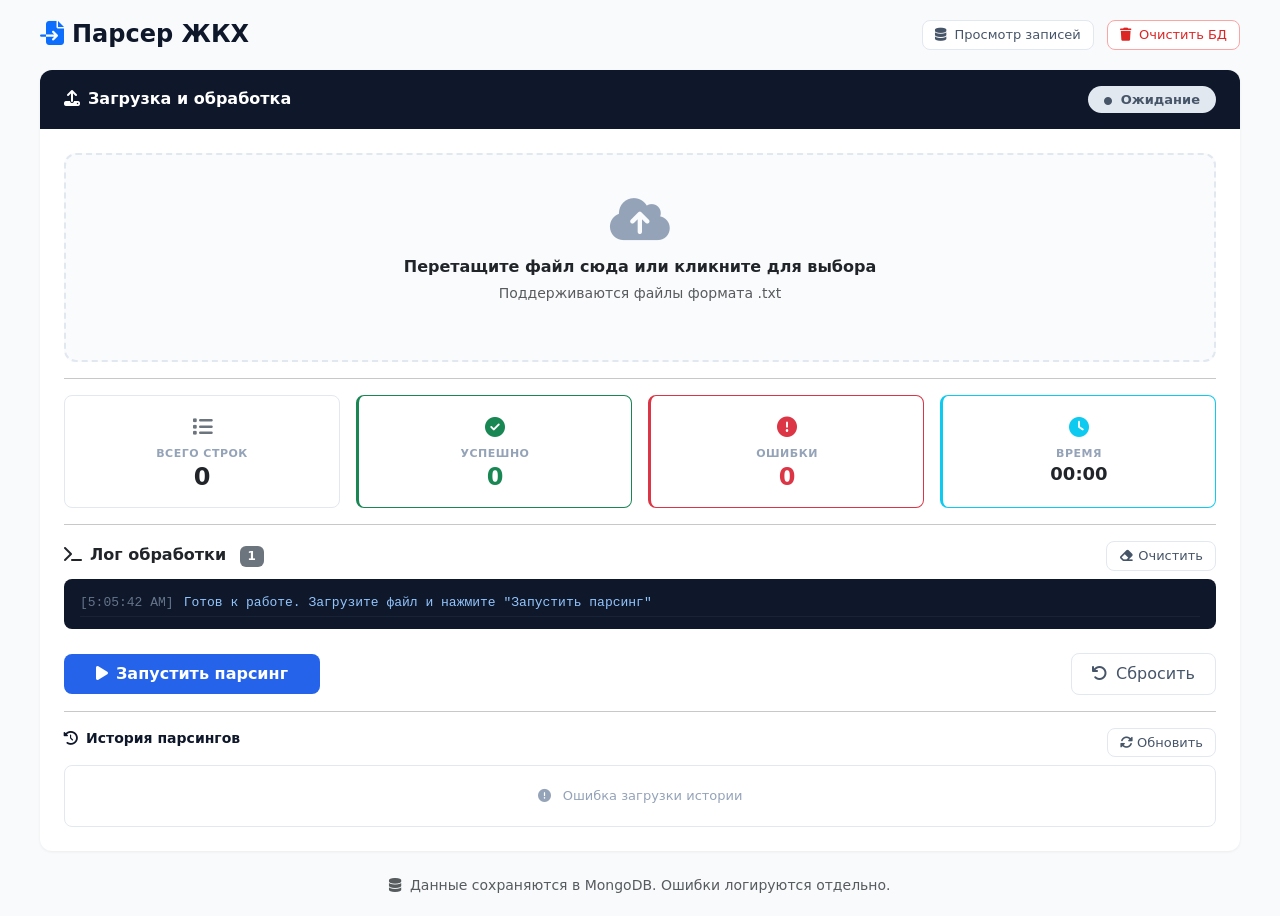
==== php/src/index.html @ 446bf682 "Переименован index.php на index.html" ====
<!DOCTYPE html>
<html lang="ru">
<head>
    <meta charset="UTF-8">
    <meta name="viewport" content="width=device-width, initial-scale=1.0">
    <title>Парсер платежных документов ЖКХ</title>
    <!-- Bootstrap 5 -->
    <link href="https://cdn.jsdelivr.net/npm/bootstrap@5.3.0-alpha1/dist/css/bootstrap.min.css" rel="stylesheet">
    <!-- Font Awesome -->
    <link rel="stylesheet" href="https://cdnjs.cloudflare.com/ajax/libs/font-awesome/6.4.0/css/all.min.css">
    <style>
        body { background: #f8fafc; font-family: 'Segoe UI', system-ui, sans-serif; padding: 20px; }
        .container-wide { max-width: 1200px; margin: 0 auto; }
        .header-bar { display: flex; justify-content: space-between; align-items: center; flex-wrap: wrap; gap: 10px; margin-bottom: 20px; }
        .header-bar h1 { font-size: 24px; font-weight: 700; color: #0f172a; margin: 0; }
        .header-bar .badge-total { background: #e2e8f0; color: #475569; padding: 4px 12px; border-radius: 20px; font-size: 14px; }
        .main-card { background: white; border-radius: 12px; box-shadow: 0 1px 3px rgba(0,0,0,0.06); overflow: hidden; }
        .main-card .card-header { background: #0f172a; color: white; padding: 16px 24px; border-bottom: none; }
        .main-card .card-body { padding: 24px; }
        .drop-zone { border: 2px dashed #e2e8f0; border-radius: 12px; padding: 40px 20px; text-align: center; cursor: pointer; transition: all 0.2s; background: #fafbfc; }
        .drop-zone:hover { border-color: #2563eb; background: #f0f7ff; }
        .drop-zone.dragover { border-color: #2563eb; background: #e8f0fe; }
        .drop-zone i { font-size: 48px; color: #94a3b8; display: block; margin-bottom: 12px; }
        .drop-zone .file-name { font-weight: 600; color: #0f172a; background: #eef2ff; padding: 4px 16px; border-radius: 50px; display: inline-block; font-size: 14px; }
        .drop-zone.disabled { opacity: 0.6; cursor: not-allowed; pointer-events: none; }
        .file-info { background: #f1f5f9; border-radius: 8px; padding: 12px 16px; display: none; align-items: center; justify-content: space-between; flex-wrap: wrap; gap: 8px; }
        .file-info.active { display: flex; }
        .file-info .file-details { display: flex; align-items: center; gap: 10px; }
        .file-info .file-size { color: #64748b; font-size: 13px; }
        .stat-card { background: white; border-radius: 8px; padding: 16px; text-align: center; border: 1px solid #e2e8f0; height: 100%; transition: transform 0.15s; }
        .stat-card:hover { transform: translateY(-2px); }
        .stat-card .stat-icon { font-size: 20px; margin-bottom: 4px; }
        .stat-card .stat-label { font-size: 11px; text-transform: uppercase; letter-spacing: 0.5px; color: #94a3b8; font-weight: 600; }
        .stat-card .stat-value { font-size: 24px; font-weight: 700; line-height: 1.2; }
        .stat-card.border-success { border-left: 3px solid #22c55e; }
        .stat-card.border-danger { border-left: 3px solid #ef4444; }
        .stat-card.border-info { border-left: 3px solid #3b82f6; }
        .progress-custom { height: 20px; border-radius: 50px; background-color: #e9ecef; overflow: hidden; }
        .progress-custom .progress-bar { border-radius: 50px; font-weight: 600; font-size: 12px; display: flex; align-items: center; justify-content: center; transition: width 0.5s ease; }
        .log-container { max-height: 380px; overflow-y: auto; background: #0f172a; color: #e2e8f0; border-radius: 8px; padding: 12px 16px; font-family: 'Courier New', monospace; font-size: 13px; line-height: 1.6; }
        .log-container::-webkit-scrollbar { width: 6px; }
        .log-container::-webkit-scrollbar-track { background: #1e293b; border-radius: 4px; }
        .log-container::-webkit-scrollbar-thumb { background: #475569; border-radius: 4px; }
        .log-container::-webkit-scrollbar-thumb:hover { background: #64748b; }
        .log-line { padding: 2px 0; border-bottom: 1px solid rgba(51,65,85,0.3); white-space: pre-wrap; word-break: break-all; }
        .log-line .log-time { color: #64748b; margin-right: 10px; user-select: none; }
        .log-line.log-success { color: #34d399; }
        .log-line.log-error { color: #f87171; }
        .log-line.log-info { color: #93c5fd; }
        .log-empty { color: #64748b; text-align: center; padding: 20px 0; }
        .error-group-badge { background: #fef2f2; color: #991b1b; border-radius: 50px; padding: 4px 14px; font-size: 13px; font-weight: 600; display: inline-flex; align-items: center; gap: 6px; }
        .error-group-badge .badge-count { background: #dc2626; color: white; border-radius: 50px; min-width: 20px; height: 20px; padding: 0 6px; display: inline-flex; align-items: center; justify-content: center; font-size: 11px; font-weight: 700; line-height: 1; white-space: nowrap; }
        .status-badge { padding: 4px 16px; border-radius: 50px; font-weight: 600; font-size: 13px; }
        .status-badge.idle { background: #e2e8f0; color: #475569; }
        .status-badge.processing { background: #fef9c3; color: #854d0e; }
        .status-badge.completed { background: #dcfce7; color: #166534; }
        .status-badge.error { background: #fee2e2; color: #991b1b; }
        .btn-primary-gradient { background: #2563eb; border: none; padding: 8px 32px; font-weight: 600; color: #ffffff !important; border-radius: 8px; transition: background 0.2s; }
        .btn-primary-gradient:hover { background: #1d4ed8; color: #ffffff !important; }
        .btn-primary-gradient:disabled { opacity: 0.6; cursor: not-allowed; }
        .btn-done { background: #22c55e; border: none; padding: 8px 32px; font-weight: 600; color: #ffffff !important; border-radius: 8px; cursor: not-allowed; opacity: 0.7; }
        .btn-outline-secondary { border: 1px solid #e2e8f0; background: white; color: #475569 !important; padding: 8px 20px; border-radius: 8px; font-weight: 500; transition: all 0.2s; }
        .btn-outline-secondary:hover { background: #f1f5f9; color: #0f172a !important; border-color: #cbd5e1; }
        .btn-outline-danger { border: 1px solid #fca5a5; background: white; color: #dc2626 !important; padding: 6px 16px; border-radius: 8px; font-size: 13px; font-weight: 500; transition: all 0.2s; }
        .btn-outline-danger:hover { background: #fef2f2; color: #b91c1c !important; border-color: #f87171; }
        .btn-outline-danger:disabled { opacity: 0.5; cursor: not-allowed; }
        .btn-sm { padding: 4px 12px; font-size: 13px; }
        .lock-notice { display: none; background: #fef9c3; border: 1px solid #facc15; border-radius: 8px; padding: 12px 16px; margin-bottom: 16px; color: #854d0e; font-size: 14px; }
        .lock-notice.active { display: block; }
        .lock-notice .lock-icon { margin-right: 8px; }
        .history-section { margin-top: 16px; }
        .history-section .history-title { font-size: 14px; font-weight: 600; color: #0f172a; margin-bottom: 8px; }
        .history-table-wrap { max-height: 200px; overflow-y: auto; border: 1px solid #e2e8f0; border-radius: 8px; }
        .history-table-wrap table { width: 100%; border-collapse: collapse; font-size: 13px; }
        .history-table-wrap table th { background: #f8fafc; padding: 6px 12px; text-align: left; font-weight: 600; color: #475569; border-bottom: 1px solid #e2e8f0; position: sticky; top: 0; background: #f8fafc; z-index: 1; }
        .history-table-wrap table td { padding: 6px 12px; border-bottom: 1px solid #f1f5f9; }
        .history-table-wrap table tr:nth-child(even) { background: #fafbfc; }
        .history-table-wrap .empty-history { text-align: center; padding: 20px; color: #94a3b8; font-size: 13px; }
        .btn-container { display: flex; gap: 12px; flex-wrap: wrap; align-items: center; }
        .btn-container .btn-spacer { flex: 1; }
        @media (max-width: 768px) {
            body { padding: 12px; }
            .header-bar h1 { font-size: 20px; }
            .main-card .card-body { padding: 16px; }
            .stat-card .stat-value { font-size: 20px; }
            .drop-zone { padding: 24px 16px; }
            .drop-zone i { font-size: 32px; }
            .history-table-wrap { max-height: 150px; }
            .history-table-wrap table { font-size: 12px; }
        }
        @media (max-width: 576px) {
            .drop-zone .file-name { font-size: 12px; }
            .stat-card { padding: 12px; }
            .stat-card .stat-value { font-size: 18px; }
            .btn-container { flex-direction: column; align-items: stretch; }
            .btn-container .btn-spacer { display: none; }
        }
    </style>
</head>
<body>

<div class="container-wide">

    <div class="header-bar">
        <div>
            <h1><i class="fas fa-file-import text-primary me-2"></i>Парсер ЖКХ</h1>
        </div>
        <div>
            <a href="list.php" class="btn btn-outline-secondary btn-sm">
                <i class="fas fa-database me-1"></i> Просмотр записей
            </a>
            <button onclick="clearDatabase()" class="btn btn-outline-danger btn-sm ms-2">
                <i class="fas fa-trash me-1"></i> Очистить БД
            </button>
        </div>
    </div>

    <div class="main-card">
        <div class="card-header">
            <div class="d-flex justify-content-between align-items-center flex-wrap gap-2">
                <span class="fw-semibold"><i class="fas fa-upload me-2"></i>Загрузка и обработка</span>
                <span id="statusBadge" class="status-badge idle">
                    <i class="fas fa-circle me-1" style="font-size: 8px;"></i> Ожидание
                </span>
            </div>
        </div>

        <div class="card-body">

            <div class="lock-notice" id="lockNotice">
                <i class="fas fa-lock lock-icon"></i>
                <span id="lockNoticeText">Система занята другим пользователем</span>
            </div>

            <div id="dropZone" class="drop-zone">
                <i class="fas fa-cloud-upload-alt"></i>
                <p class="mb-1 fw-semibold" id="dropText">Перетащите файл сюда или кликните для выбора</p>
                <p class="text-muted small">Поддерживаются файлы формата .txt</p>
                <input type="file" id="fileInput" accept=".txt" class="d-none">
                <span class="file-name" id="fileNameDisplay" style="display:none;"></span>
            </div>

            <div id="fileInfo" class="file-info mt-3">
                <div class="file-details">
                    <i class="fas fa-file-alt text-primary"></i>
                    <span id="fileInfoName" class="fw-semibold">file.txt</span>
                    <span class="file-size" id="fileInfoSize">0 KB</span>
                </div>
                <button class="btn btn-sm btn-outline-danger" id="removeFileBtn">
                    <i class="fas fa-times"></i> Удалить
                </button>
            </div>

            <div id="progressArea" class="mt-4" style="display:none;">
                <div class="d-flex justify-content-between small mb-1">
                    <span id="progressLabel">
                        <i class="fas fa-spinner fa-spin me-2" id="progressIcon"></i>
                        <span id="progressText">Обработка...</span>
                    </span>
                    <span id="progressPercent" class="fw-bold">0%</span>
                </div>
                <div class="progress-custom">
                    <div id="progressBar" class="progress-bar progress-bar-striped progress-bar-animated bg-primary" role="progressbar" style="width: 0%;">0%</div>
                </div>
            </div>

            <hr>

            <div class="row g-3 mb-3">
                <div class="col-6 col-md-3">
                    <div class="stat-card">
                        <div class="stat-icon text-secondary"><i class="fas fa-list"></i></div>
                        <div class="stat-label">Всего строк</div>
                        <div class="stat-value" id="totalLines">0</div>
                    </div>
                </div>
                <div class="col-6 col-md-3">
                    <div class="stat-card border-success">
                        <div class="stat-icon text-success"><i class="fas fa-check-circle"></i></div>
                        <div class="stat-label">Успешно</div>
                        <div class="stat-value text-success" id="successCount">0</div>
                    </div>
                </div>
                <div class="col-6 col-md-3">
                    <div class="stat-card border-danger">
                        <div class="stat-icon text-danger"><i class="fas fa-exclamation-circle"></i></div>
                        <div class="stat-label">Ошибки</div>
                        <div class="stat-value text-danger" id="errorCount">0</div>
                    </div>
                </div>
                <div class="col-6 col-md-3">
                    <div class="stat-card border-info">
                        <div class="stat-icon text-info"><i class="fas fa-clock"></i></div>
                        <div class="stat-label">Время</div>
                        <div class="stat-value" id="elapsedTime" style="font-size: 18px;">00:00</div>
                    </div>
                </div>
            </div>

            <div id="errorDetails" class="mt-3" style="display:none;">
                <div class="d-flex justify-content-between align-items-center mb-2">
                    <h6 class="fw-bold mb-0">
                        <i class="fas fa-bug text-danger me-2"></i>Детализация ошибок
                    </h6>
                    <span id="errorGroupsCount" class="badge bg-light text-dark">0 типов</span>
                </div>
                <div id="errorGroupsContainer" class="d-flex flex-wrap gap-2 mb-2"></div>
                <button class="btn btn-outline-danger btn-sm" id="downloadErrorsBtn" disabled>
                    <i class="fas fa-download me-2"></i>Скачать файл с ошибками
                </button>
            </div>

            <hr>

            <div>
                <div class="d-flex justify-content-between align-items-center mb-2">
                    <h6 class="fw-bold mb-0">
                        <i class="fas fa-terminal me-2"></i>Лог обработки
                        <span id="logCount" class="badge bg-secondary ms-2">0</span>
                    </h6>
                    <button class="btn btn-sm btn-outline-secondary" id="clearLogsBtn">
                        <i class="fas fa-eraser me-1"></i>Очистить
                    </button>
                </div>
                <div class="log-container" id="logContainer">
                    <div class="log-empty">
                        <i class="fas fa-circle-notch fa-spin me-2"></i> Ожидание действий...
                    </div>
                </div>
            </div>

            <!-- Кнопки управления -->
            <div class="mt-4 btn-container" id="buttonsContainer">
                <button class="btn btn-primary-gradient" id="startBtn">
                    <i class="fas fa-play me-2"></i>Запустить парсинг
                </button>
                <button class="btn-done" id="doneBtn" style="display:none;">
                    <i class="fas fa-check me-2"></i>Готово
                </button>
                <span class="btn-spacer"></span>
                <button class="btn btn-outline-secondary" id="resetBtn">
                    <i class="fas fa-undo me-2"></i>Сбросить
                </button>
            </div>

            <hr>

            <div class="history-section" id="historySection">
                <div class="d-flex justify-content-between align-items-center mb-2">
                    <div class="history-title">
                        <i class="fas fa-history me-2"></i>История парсингов
                    </div>
                    <button class="btn btn-sm btn-outline-secondary" id="refreshHistoryBtn">
                        <i class="fas fa-sync-alt me-1"></i>Обновить
                    </button>
                </div>
                <div class="history-table-wrap" id="historyTableWrap">
                    <div class="empty-history">
                        <i class="fas fa-spinner fa-spin me-2"></i> Загрузка истории...
                    </div>
                </div>
            </div>

        </div>
    </div>

    <div class="text-center text-muted small mt-4">
        <i class="fas fa-database me-1"></i> Данные сохраняются в MongoDB. Ошибки логируются отдельно.
    </div>

</div>

<script src="https://cdn.jsdelivr.net/npm/bootstrap@5.3.0-alpha1/dist/js/bootstrap.bundle.min.js"></script>

<script>
document.addEventListener('DOMContentLoaded', function() {

    // ============================================================
    // 1. СОСТОЯНИЕ (localStorage) - ТОЛЬКО ДЛЯ АКТИВНОГО ПАРСИНГА
    // ============================================================
    const STATE_KEY = 'parser_state';

    function saveState(state) {
        try { localStorage.setItem(STATE_KEY, JSON.stringify(state)); } catch (e) {}
    }

    function loadState() {
        try {
            const raw = localStorage.getItem(STATE_KEY);
            if (raw) return JSON.parse(raw);
        } catch (e) {}
        return null;
    }

    function clearState() {
        try { localStorage.removeItem(STATE_KEY); } catch (e) {}
    }

    // ============================================================
    // 2. ГЛОБАЛЬНАЯ БЛОКИРОВКА
    // ============================================================
    let sessionId = localStorage.getItem('parser_session_id');
    if (!sessionId) {
        sessionId = 'user_' + Date.now() + '_' + Math.random().toString(36).substr(2, 6);
        localStorage.setItem('parser_session_id', sessionId);
    }

    const lockNotice = document.getElementById('lockNotice');
    const lockNoticeText = document.getElementById('lockNoticeText');

    function showLockNotice(message) {
        lockNoticeText.textContent = message || 'Система занята другим пользователем';
        lockNotice.classList.add('active');
    }

    function hideLockNotice() {
        lockNotice.classList.remove('active');
    }

    function checkGlobalLock() {
        return fetch('api/lock.php')
            .then(function(res) { return res.json(); })
            .then(function(data) {
                if (data.locked) {
                    const user = data.user || 'Неизвестный пользователь';
                    const file = data.file_name || 'неизвестный файл';
                    const isOwn = data.session_id === sessionId;
                    if (!isOwn) {
                        showLockNotice('Система занята пользователем: ' + user + ' (файл: ' + file + ')');
                        dropZone.classList.add('disabled');
                        startBtn.style.display = 'inline-block';
                        startBtn.innerHTML = '<i class="fas fa-lock me-2"></i>Система занята';
                        startBtn.className = 'btn btn-primary-gradient';
                        startBtn.disabled = true;
                        return true;
                    } else {
                        hideLockNotice();
                        return false;
                    }
                }
                hideLockNotice();
                return false;
            })
            .catch(function() { hideLockNotice(); return false; });
    }

    function createGlobalLock(fileName, jobId) {
        return fetch('api/lock.php', {
            method: 'POST',
            headers: { 'Content-Type': 'application/json' },
            body: JSON.stringify({
                user: 'Пользователь',
                file_name: fileName,
                job_id: jobId,
                session_id: sessionId
            })
        }).then(function(res) { return res.json(); });
    }

    function releaseGlobalLock() {
        return fetch('api/lock.php', {
            method: 'DELETE',
            headers: { 'Content-Type': 'application/json' },
            body: JSON.stringify({ session_id: sessionId })
        }).then(function(res) { return res.json(); });
    }

    // ============================================================
    // 3. DOM ЭЛЕМЕНТЫ
    // ============================================================
    const dropZone = document.getElementById('dropZone');
    const fileInput = document.getElementById('fileInput');
    const fileNameDisplay = document.getElementById('fileNameDisplay');
    const dropText = document.getElementById('dropText');
    const fileInfo = document.getElementById('fileInfo');
    const fileInfoName = document.getElementById('fileInfoName');
    const fileInfoSize = document.getElementById('fileInfoSize');
    const removeFileBtn = document.getElementById('removeFileBtn');

    const startBtn = document.getElementById('startBtn');
    const doneBtn = document.getElementById('doneBtn');
    const resetBtn = document.getElementById('resetBtn');
    const clearLogsBtn = document.getElementById('clearLogsBtn');
    const refreshHistoryBtn = document.getElementById('refreshHistoryBtn');

    const progressArea = document.getElementById('progressArea');
    const progressBar = document.getElementById('progressBar');
    const progressPercent = document.getElementById('progressPercent');
    const progressIcon = document.getElementById('progressIcon');
    const progressText = document.getElementById('progressText');

    const totalLines = document.getElementById('totalLines');
    const successCount = document.getElementById('successCount');
    const errorCount = document.getElementById('errorCount');
    const elapsedTime = document.getElementById('elapsedTime');

    const logContainer = document.getElementById('logContainer');
    const logCount = document.getElementById('logCount');

    const statusBadge = document.getElementById('statusBadge');
    const errorDetails = document.getElementById('errorDetails');
    const errorGroupsContainer = document.getElementById('errorGroupsContainer');
    const errorGroupsCount = document.getElementById('errorGroupsCount');
    const downloadErrorsBtn = document.getElementById('downloadErrorsBtn');
    const historyTableWrap = document.getElementById('historyTableWrap');

    // ============================================================
    // 4. ПЕРЕМЕННЫЕ
    // ============================================================
    let selectedFile = null;
    let statusInterval = null;
    let timerInterval = null;
    let historyInterval = null;
    let startTime = null;
    let isProcessing = false;
    let isCompleted = false;
    let currentJobId = null;
    let logCursor = 0;
    let isLocked = false;

    // ============================================================
    // 5. УПРАВЛЕНИЕ КНОПКАМИ
    // ============================================================
    function setButtonIdle() {
        startBtn.style.display = 'inline-block';
        doneBtn.style.display = 'none';
        startBtn.innerHTML = '<i class="fas fa-play me-2"></i>Запустить парсинг';
        startBtn.className = 'btn btn-primary-gradient';
        startBtn.disabled = false;
    }

    function setButtonProcessing() {
        startBtn.style.display = 'none';
        doneBtn.style.display = 'none';
        dropZone.classList.add('disabled');
    }

    function setButtonDone() {
        startBtn.style.display = 'none';
        doneBtn.style.display = 'inline-block';
        dropZone.classList.remove('disabled');
    }

    function setButtonLocked() {
        startBtn.style.display = 'inline-block';
        doneBtn.style.display = 'none';
        startBtn.innerHTML = '<i class="fas fa-lock me-2"></i>Система занята';
        startBtn.className = 'btn btn-primary-gradient';
        startBtn.disabled = true;
        dropZone.classList.add('disabled');
    }

    // ============================================================
    // 6. ВСПОМОГАТЕЛЬНЫЕ ФУНКЦИИ
    // ============================================================
    function formatFileSize(bytes) {
        if (bytes < 1024) return bytes + ' B';
        if (bytes < 1048576) return (bytes / 1024).toFixed(1) + ' KB';
        return (bytes / 1048576).toFixed(1) + ' MB';
    }

    function formatTime(seconds) {
        const m = String(Math.floor(seconds / 60)).padStart(2, '0');
        const s = String(Math.floor(seconds % 60)).padStart(2, '0');
        return m + ':' + s;
    }

    function setStatus(type, text) {
        statusBadge.className = 'status-badge ' + type;
        statusBadge.innerHTML = '<i class="fas fa-circle me-1" style="font-size: 8px;"></i> ' + text;
    }

    function updateLogCount() {
        const items = logContainer.querySelectorAll('.log-line:not(.log-empty)');
        logCount.textContent = items.length;
    }

    function addLog(message, type) {
        type = type || 'info';
        const empty = logContainer.querySelector('.log-empty');
        if (empty) empty.remove();
        const div = document.createElement('div');
        div.className = 'log-line log-' + type;
        const time = new Date().toLocaleTimeString();
        div.innerHTML = '<span class="log-time">[' + time + ']</span>' + message;
        logContainer.prepend(div);
        while (logContainer.children.length > 200) {
            logContainer.removeChild(logContainer.lastChild);
        }
        updateLogCount();
    }

    function clearLogs() {
        logContainer.innerHTML = '<div class="log-empty"><i class="fas fa-circle-notch fa-spin me-2"></i> Ожидание действий...</div>';
        updateLogCount();
    }

    function showErrorGroups(groups) {
        if (groups && groups.length > 0) {
            errorDetails.style.display = 'block';
            errorGroupsContainer.innerHTML = '';
            groups.forEach(function(group) {
                const badge = document.createElement('span');
                badge.className = 'error-group-badge';
                badge.innerHTML = '<i class="fas fa-exclamation-circle me-1"></i>' +
                    group.field + ' <span class="badge-count">' + group.count + '</span>';
                errorGroupsContainer.appendChild(badge);
            });
            errorGroupsCount.textContent = groups.length + ' типов';
        } else {
            errorDetails.style.display = 'none';
        }
    }

    function enableDownloadButton() {
        downloadErrorsBtn.disabled = false;
        downloadErrorsBtn.innerHTML = '<i class="fas fa-download me-2"></i>Скачать файл с ошибками';
        downloadErrorsBtn.className = 'btn btn-outline-danger btn-sm';
    }

    function disableDownloadButton(message) {
        downloadErrorsBtn.disabled = true;
        downloadErrorsBtn.innerHTML = message || '<i class="fas fa-spinner fa-spin me-2"></i>Дождитесь завершения';
        downloadErrorsBtn.className = 'btn btn-outline-danger btn-sm';
    }

    // ============================================================
    // 7. ИСТОРИЯ
    // ============================================================
    function loadHistory() {
        fetch('api/history.php')
            .then(function(res) { return res.json(); })
            .then(function(data) {
                if (!data || data.length === 0) {
                    historyTableWrap.innerHTML = '<div class="empty-history"><i class="fas fa-inbox me-2"></i> История парсингов пуста</div>';
                    return;
                }
                var html = '<table><thead><tr><th>Дата</th><th>Файл</th><th>Всего</th><th>Успешно</th><th>Ошибки</th><th>Время</th></tr></thead><tbody>';
                data.forEach(function(r) {
                    var date = r.created_at ? new Date(r.created_at * 1000).toLocaleString() : '—';
                    var duration = r.duration_seconds ? formatTime(r.duration_seconds) : '—';
                    html += '<tr><td>' + date + '</td><td>' + (r.file_name || '—') + '</td><td>' + (r.total || 0) + '</td><td style="color:#22c55e;">' + (r.success || 0) + '</td><td style="color:#ef4444;">' + (r.errors || 0) + '</td><td>' + duration + '</td></tr>';
                });
                html += '</tbody></table>';
                historyTableWrap.innerHTML = html;
            })
            .catch(function() {
                historyTableWrap.innerHTML = '<div class="empty-history"><i class="fas fa-exclamation-circle me-2"></i> Ошибка загрузки истории</div>';
            });
    }

    // ============================================================
    // 8. ОБНОВЛЕНИЕ СТАТИСТИКИ
    // ============================================================
    function updateStats(data) {
        totalLines.textContent = data.total || 0;
        successCount.textContent = data.success || 0;
        errorCount.textContent = data.errors || 0;

        var progress = data.progress || 0;
        progressBar.style.width = progress + '%';
        progressBar.textContent = progress + '%';
        progressPercent.textContent = progress + '%';

        if (data.status === 'completed') {
            setStatus('completed', 'Завершено');
            progressBar.classList.remove('progress-bar-animated');
            progressBar.classList.add('bg-success');
            progressIcon.className = 'fas fa-check-circle me-2 text-success';
            progressText.textContent = 'Завершено';
            setButtonDone();
            hideLockNotice();
            isCompleted = true;
            isProcessing = false;
            enableDownloadButton();
            if (data.error_groups && data.error_groups.length > 0) {
                showErrorGroups(data.error_groups);
            }
            // ✅ Вызываем обновление истории после завершения
            loadHistory();

        } else if (data.status === 'error') {
            setStatus('error', 'Ошибка');
            progressBar.classList.remove('progress-bar-animated');
            progressBar.classList.add('bg-danger');
            progressIcon.className = 'fas fa-times-circle me-2 text-danger';
            progressText.textContent = 'Завершено с ошибками';
            setButtonDone();
            hideLockNotice();
            isCompleted = true;
            isProcessing = false;
            enableDownloadButton();
            if (data.error_groups && data.error_groups.length > 0) {
                showErrorGroups(data.error_groups);
            }
            // ✅ Вызываем обновление истории после завершения
            loadHistory();

        } else if (data.status === 'processing') {
            setStatus('processing', 'Обработка...');
            progressBar.classList.remove('bg-success', 'bg-danger');
            progressBar.classList.add('bg-primary', 'progress-bar-animated');
            progressIcon.className = 'fas fa-spinner fa-spin me-2';
            progressText.textContent = 'Обработка...';
            isCompleted = false;
            isProcessing = true;
            setButtonProcessing();
            disableDownloadButton();
            
            // Сохраняем состояние только во время обработки
            saveState({
                isProcessing: true,
                jobId: currentJobId,
                logCursor: logCursor,
                startTime: startTime,
                progress: data.progress || 0,
                stats: {
                    total: data.total || 0,
                    success: data.success || 0,
                    errors: data.errors || 0
                },
                timestamp: Date.now()
            });
        }

        if (data.error_groups && data.error_groups.length > 0 && data.status !== 'completed' && data.status !== 'error') {
            showErrorGroups(data.error_groups);
        }

        if (data.logs && data.logs.length) {
            data.logs.forEach(function(log) {
                addLog(log.message, log.type || 'info');
            });
        }
        if (typeof data.logs_total === 'number') {
            logCursor = data.logs_total;
        }
    }

    // ============================================================
    // 9. ОБРАБОТКА ФАЙЛА
    // ============================================================
    function handleFile(file) {
        if (!file) return;
        if (isLocked) {
            addLog('Идёт обработка, загрузка нового файла невозможна', 'error');
            return;
        }
        selectedFile = file;
        fileNameDisplay.textContent = ' ' + file.name;
        fileNameDisplay.style.display = 'inline-block';
        dropText.textContent = 'Файл готов к загрузке';
        fileInfoName.textContent = file.name;
        fileInfoSize.textContent = formatFileSize(file.size);
        fileInfo.classList.add('active');
        addLog('Выбран файл: ' + file.name + ' (' + formatFileSize(file.size) + ')', 'success');
    }

    function removeFile() {
        if (isLocked) return;
        selectedFile = null;
        fileInput.value = '';
        fileNameDisplay.style.display = 'none';
        dropText.textContent = 'Перетащите файл сюда или кликните для выбора';
        fileInfo.classList.remove('active');
        addLog('Файл удалён', 'info');
    }

    // ============================================================
    // 10. DRAG & DROP
    // ============================================================
    dropZone.addEventListener('dragover', function(e) {
        e.preventDefault();
        this.classList.add('dragover');
    });
    dropZone.addEventListener('dragleave', function(e) {
        e.preventDefault();
        this.classList.remove('dragover');
    });
    dropZone.addEventListener('drop', function(e) {
        e.preventDefault();
        this.classList.remove('dragover');
        if (isLocked) {
            addLog('Идёт обработка, загрузка нового файла невозможна', 'error');
            return;
        }
        var files = e.dataTransfer.files;
        if (files.length > 0 && files[0].type === 'text/plain') {
            handleFile(files[0]);
        } else {
            addLog('Пожалуйста, загрузите файл формата .txt', 'error');
        }
    });
    dropZone.addEventListener('click', function() {
        if (isLocked) {
            addLog('Идёт обработка, загрузка нового файла невозможна', 'error');
            return;
        }
        fileInput.click();
    });
    fileInput.addEventListener('change', function() {
        if (this.files.length > 0) {
            handleFile(this.files[0]);
        }
    });
    removeFileBtn.addEventListener('click', removeFile);

    // ============================================================
    // 11. ЗАПУСК ПАРСИНГА
    // ============================================================
    startBtn.addEventListener('click', function() {
        if (!selectedFile) {
            addLog('Сначала выберите файл!', 'error');
            return;
        }
        if (isProcessing || isLocked) return;

        isLocked = true;
        dropZone.classList.add('disabled');
        disableDownloadButton();

        startBtn.innerHTML = '<i class="fas fa-spinner fa-spin me-2"></i>Загрузка...';
        startBtn.disabled = true;

        var formData = new FormData();
        formData.append('file', selectedFile);

        addLog('Отправка файла на сервер...', 'info');
        logCursor = 0;

        var xhr = new XMLHttpRequest();
        var lastLoggedPercent = -1;
        var uploadProgressLogEl = null;

        function updateUploadProgressLog(message) {
            if (!uploadProgressLogEl) {
                uploadProgressLogEl = document.createElement('div');
                logContainer.appendChild(uploadProgressLogEl);
            }
            uploadProgressLogEl.textContent = message;
        }

        xhr.upload.addEventListener('progress', function(event) {
            if (event.lengthComputable) {
                var loadedMb = (event.loaded / 1024 / 1024).toFixed(1);
                var totalMb = (event.total / 1024 / 1024).toFixed(1);
                var percent = Math.round((event.loaded / event.total) * 100);
                if (percent !== lastLoggedPercent) {
                    updateUploadProgressLog('Отправка файла: ' + loadedMb + ' МБ из ' + totalMb + ' МБ (' + percent + '%)');
                    lastLoggedPercent = percent;
                }
            }
        });

        xhr.addEventListener('load', function() {
            var data;
            try {
                data = JSON.parse(xhr.responseText);
            } catch (e) {
                addLog('Сервер вернул некорректный ответ', 'error');
                startBtn.innerHTML = '<i class="fas fa-play me-2"></i>Запустить парсинг';
                startBtn.disabled = false;
                isLocked = false;
                dropZone.classList.remove('disabled');
                return;
            }
            if (data.success) {
                addLog('Файл загружен, ID: ' + data.file_id, 'success');
                startParsing(data.file_id);
            } else {
                addLog('Ошибка загрузки: ' + (data.message || 'неизвестная ошибка'), 'error');
                startBtn.innerHTML = '<i class="fas fa-play me-2"></i>Запустить парсинг';
                startBtn.disabled = false;
                isLocked = false;
                dropZone.classList.remove('disabled');
            }
        });

        xhr.addEventListener('error', function() {
            addLog('Ошибка соединения при загрузке файла', 'error');
            startBtn.innerHTML = '<i class="fas fa-play me-2"></i>Запустить парсинг';
            startBtn.disabled = false;
            isLocked = false;
            dropZone.classList.remove('disabled');
        });

        xhr.open('POST', 'api/upload.php');
        xhr.send(formData);
    });

    function startParsing(fileId) {
        isProcessing = true;
        isCompleted = false;
        progressArea.style.display = 'block';
        startTime = Date.now();
        setButtonProcessing();
        disableDownloadButton();

        progressIcon.className = 'fas fa-spinner fa-spin me-2';
        progressText.textContent = 'Обработка...';
        progressBar.classList.remove('bg-success', 'bg-danger');
        progressBar.classList.add('bg-primary', 'progress-bar-animated');
        progressBar.style.width = '0%';
        progressBar.textContent = '0%';
        progressPercent.textContent = '0%';

        if (timerInterval) clearInterval(timerInterval);
        timerInterval = setInterval(function() {
            var elapsed = Math.floor((Date.now() - startTime) / 1000);
            elapsedTime.textContent = formatTime(elapsed);
        }, 1000);

        // ✅ Передаем имя файла в запрос
        fetch('api/parse.php', {
            method: 'POST',
            headers: { 'Content-Type': 'application/json' },
            body: JSON.stringify({ 
                file_id: fileId,
                file_name: selectedFile ? selectedFile.name : 'неизвестный файл'
            })
        })
        .then(function(res) { return res.json(); })
        .then(function(data) {
            if (data.success) {
                currentJobId = data.job_id;
                createGlobalLock(selectedFile ? selectedFile.name : 'неизвестный файл', data.job_id)
                    .then(function(lockData) {
                        if (lockData.success) {
                            addLog('Глобальная блокировка создана', 'info');
                            hideLockNotice();
                        }
                    });
                addLog('Парсинг запущен, Job ID: ' + data.job_id, 'success');
                if (statusInterval) clearInterval(statusInterval);
                statusInterval = setInterval(fetchStatus, 2000);
            } else {
                addLog('Ошибка запуска парсинга: ' + (data.message || 'неизвестная ошибка'), 'error');
                isProcessing = false;
                setButtonIdle();
                dropZone.classList.remove('disabled');
                if (timerInterval) clearInterval(timerInterval);
                setStatus('error', 'Ошибка');
                isLocked = false;
            }
        })
        .catch(function(err) {
            addLog('Ошибка соединения: ' + err.message, 'error');
            isProcessing = false;
            setButtonIdle();
            dropZone.classList.remove('disabled');
            if (timerInterval) clearInterval(timerInterval);
            isLocked = false;
        });
    }

    // ============================================================
    // 12. ПОЛУЧЕНИЕ СТАТУСА
    // ============================================================
    function fetchStatus() {
        if (!currentJobId) return;
        fetch('api/status.php?job_id=' + currentJobId + '&since=' + logCursor)
            .then(function(res) { return res.json(); })
            .then(function(data) {
                updateStats(data);
                if (data.status === 'completed' || data.status === 'error') {
                    clearInterval(statusInterval);
                    if (timerInterval) clearInterval(timerInterval);
                    isProcessing = false;
                    isLocked = false;
                    dropZone.classList.remove('disabled');
                    enableDownloadButton();
                    releaseGlobalLock()
                        .then(function(lockData) {
                            if (lockData.success) {
                                addLog('Глобальная блокировка снята', 'info');
                                hideLockNotice();
                            }
                        });
                    var elapsed = Math.floor((Date.now() - startTime) / 1000);
                    elapsedTime.textContent = formatTime(elapsed);
                    if (data.status === 'completed') {
                        addLog('Обработка завершена успешно!', 'success');
                    } else {
                        addLog('Обработка завершена с ошибками', 'error');
                    }
                    // ✅ Обновляем историю после завершения
                    loadHistory();
                    currentJobId = null;
                }
            })
            .catch(function(err) {});
    }

    // ============================================================
    // 13. СБРОС
    // ============================================================
    function resetAll() {
        if (statusInterval) clearInterval(statusInterval);
        if (timerInterval) clearInterval(timerInterval);
        if (historyInterval) clearInterval(historyInterval);
        statusInterval = null;
        timerInterval = null;
        historyInterval = null;

        if (currentJobId) {
            releaseGlobalLock()
                .then(function(lockData) {
                    if (lockData.success) {
                        addLog('Глобальная блокировка снята', 'info');
                        hideLockNotice();
                    }
                });
        }

        isProcessing = false;
        isCompleted = false;
        isLocked = false;
        logCursor = 0;
        currentJobId = null;

        totalLines.textContent = '0';
        successCount.textContent = '0';
        errorCount.textContent = '0';
        elapsedTime.textContent = '00:00';
        progressBar.style.width = '0%';
        progressBar.textContent = '0%';
        progressPercent.textContent = '0%';
        progressArea.style.display = 'none';
        errorDetails.style.display = 'none';
        setStatus('idle', 'Ожидание');
        dropZone.classList.remove('disabled');
        hideLockNotice();
        disableDownloadButton('Ожидание завершения обработки');
        setButtonIdle();
        clearState();
        removeFile();
        clearLogs();
        addLog('Сброс выполнен. Все данные очищены.', 'info');
    }

    resetBtn.addEventListener('click', function() {
        if (isProcessing) {
            if (!confirm('Обработка ещё идёт. Вы уверены, что хотите сбросить?')) return;
        }
        resetAll();
    });

    // ============================================================
    // 14. ОЧИСТКА ЛОГОВ
    // ============================================================
    clearLogsBtn.addEventListener('click', function() {
        clearLogs();
        addLog('Лог очищен', 'info');
    });

    // ============================================================
    // 15. ОБНОВЛЕНИЕ ИСТОРИИ
    // ============================================================
    refreshHistoryBtn.addEventListener('click', function() {
        this.innerHTML = '<i class="fas fa-spinner fa-spin me-1"></i>Загрузка...';
        this.disabled = true;
        loadHistory();
        setTimeout(function() {
            refreshHistoryBtn.innerHTML = '<i class="fas fa-sync-alt me-1"></i>Обновить';
            refreshHistoryBtn.disabled = false;
        }, 1000);
    });

    // ============================================================
    // 16. СКАЧИВАНИЕ ОШИБОК
    // ============================================================
    downloadErrorsBtn.addEventListener('click', function() {
        if (this.disabled) return;
        if (currentJobId) {
            window.location.href = 'api/download-errors.php?job_id=' + currentJobId;
        } else {
            addLog('Нет данных об ошибках для скачивания', 'error');
        }
        this.disabled = true;
        this.innerHTML = '<i class="fas fa-check me-2"></i>Скачано';
    });

    // ============================================================
    // 17. ОЧИСТКА БАЗЫ
    // ============================================================
    window.clearDatabase = function() {
        if (!confirm('Точно удалить ВСЕ записи из базы?')) return;
        fetch('api/clear.php', { method: 'POST' })
            .then(function(res) { return res.json(); })
            .then(function(data) {
                if (data.success) {
                    alert('Удалено записей: ' + data.deleted_count);
                    location.reload();
                } else {
                    alert('Ошибка: ' + data.message);
                }
            })
            .catch(function(err) {
                alert('Ошибка соединения: ' + err.message);
            });
    };

    // ============================================================
    // 18. ВОССТАНОВЛЕНИЕ СОСТОЯНИЯ ПРИ ЗАГРУЗКЕ (только для активного парсинга)
    // ============================================================
    function restoreState() {
        var savedState = loadState();
        if (!savedState) {
            setButtonIdle();
            return;
        }

        // Восстанавливаем только если парсинг активен
        if (savedState.isProcessing && savedState.jobId) {
            currentJobId = savedState.jobId;
            logCursor = savedState.logCursor || 0;
            startTime = savedState.startTime || Date.now();
            isProcessing = true;

            // Восстанавливаем прогресс
            if (savedState.progress !== undefined && savedState.progress > 0) {
                progressArea.style.display = 'block';
                progressBar.style.width = savedState.progress + '%';
                progressBar.textContent = savedState.progress + '%';
                progressPercent.textContent = savedState.progress + '%';
            }

            if (savedState.stats) {
                totalLines.textContent = savedState.stats.total || 0;
                successCount.textContent = savedState.stats.success || 0;
                errorCount.textContent = savedState.stats.errors || 0;
            }

            setStatus('processing', 'Обработка...');
            setButtonProcessing();
            disableDownloadButton();

            if (!statusInterval) {
                statusInterval = setInterval(fetchStatus, 2000);
            }
            if (!timerInterval) {
                timerInterval = setInterval(function() {
                    var elapsed = Math.floor((Date.now() - startTime) / 1000);
                    elapsedTime.textContent = formatTime(elapsed);
                }, 1000);
            }

            addLog('Восстановлена обработка задачи: ' + currentJobId, 'info');
        } else {
            // Если состояние завершено или нет активного парсинга - очищаем
            clearState();
            setButtonIdle();
        }
    }

    // ============================================================
    // 19. ИНИЦИАЛИЗАЦИЯ
    // ============================================================
    clearLogs();
    setStatus('idle', 'Ожидание');
    disableDownloadButton('Ожидание завершения обработки');
    setButtonIdle();
    addLog('Готов к работе. Загрузите файл и нажмите "Запустить парсинг"', 'info');
    
    // ✅ Загружаем историю при загрузке страницы
    loadHistory();

    restoreState();

    checkGlobalLock().then(function(isLocked) {
        if (isLocked) {
            setButtonLocked();
            dropZone.classList.add('disabled');
        }
    });

    historyInterval = setInterval(loadHistory, 30000);

});
</script>

</body>
</html>
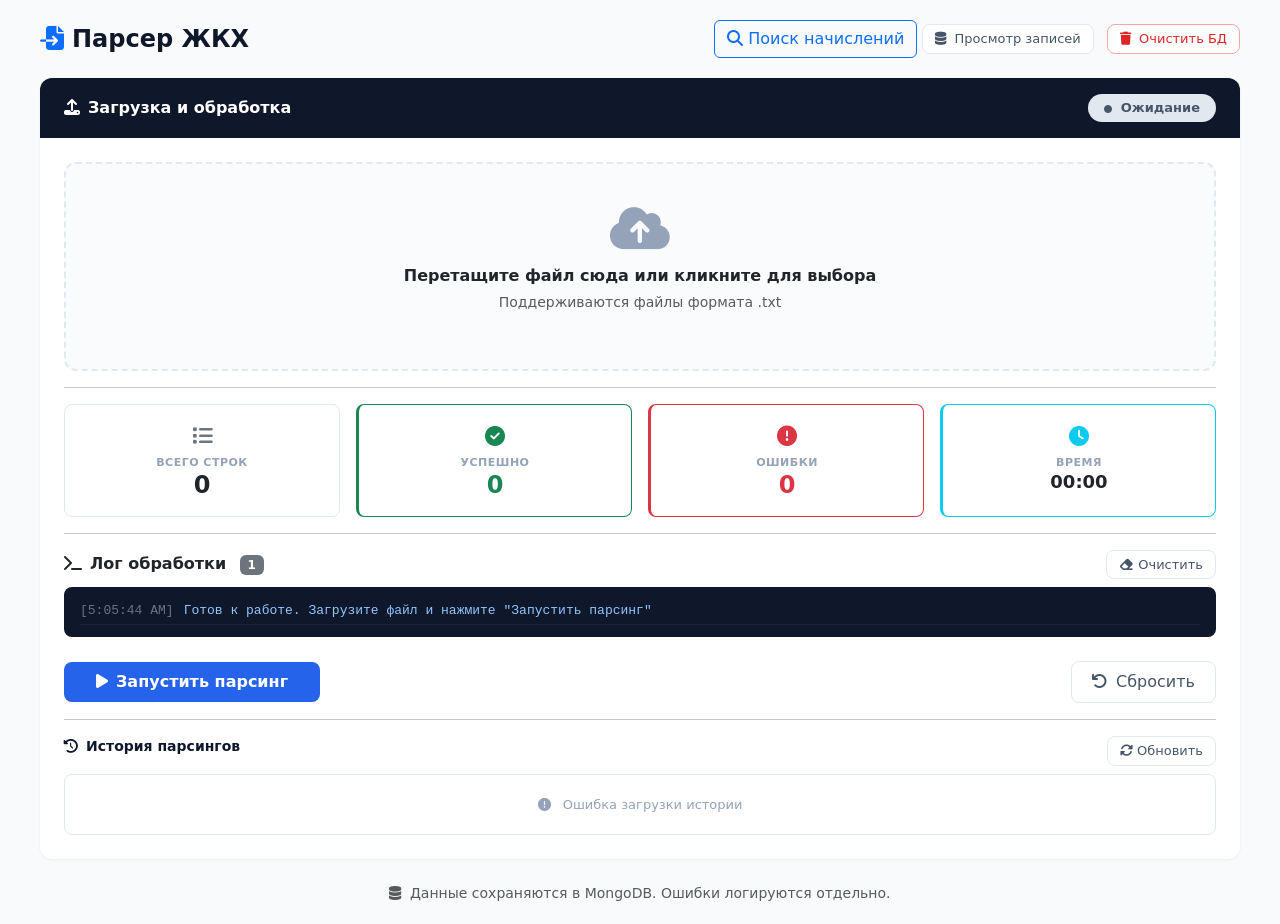
==== commit bb8ef810: "Добавлена кнопка поиска" ====
--- a/php/src/index.html
+++ b/php/src/index.html
@@ -106,6 +106,9 @@
             <h1><i class="fas fa-file-import text-primary me-2"></i>Парсер ЖКХ</h1>
         </div>
         <div>
+            <a href="client_search.php" class="btn btn-outline-primary ms-2">
+                <i class="fas fa-search"></i> Поиск начислений
+            </a>
             <a href="list.php" class="btn btn-outline-secondary btn-sm">
                 <i class="fas fa-database me-1"></i> Просмотр записей
             </a>
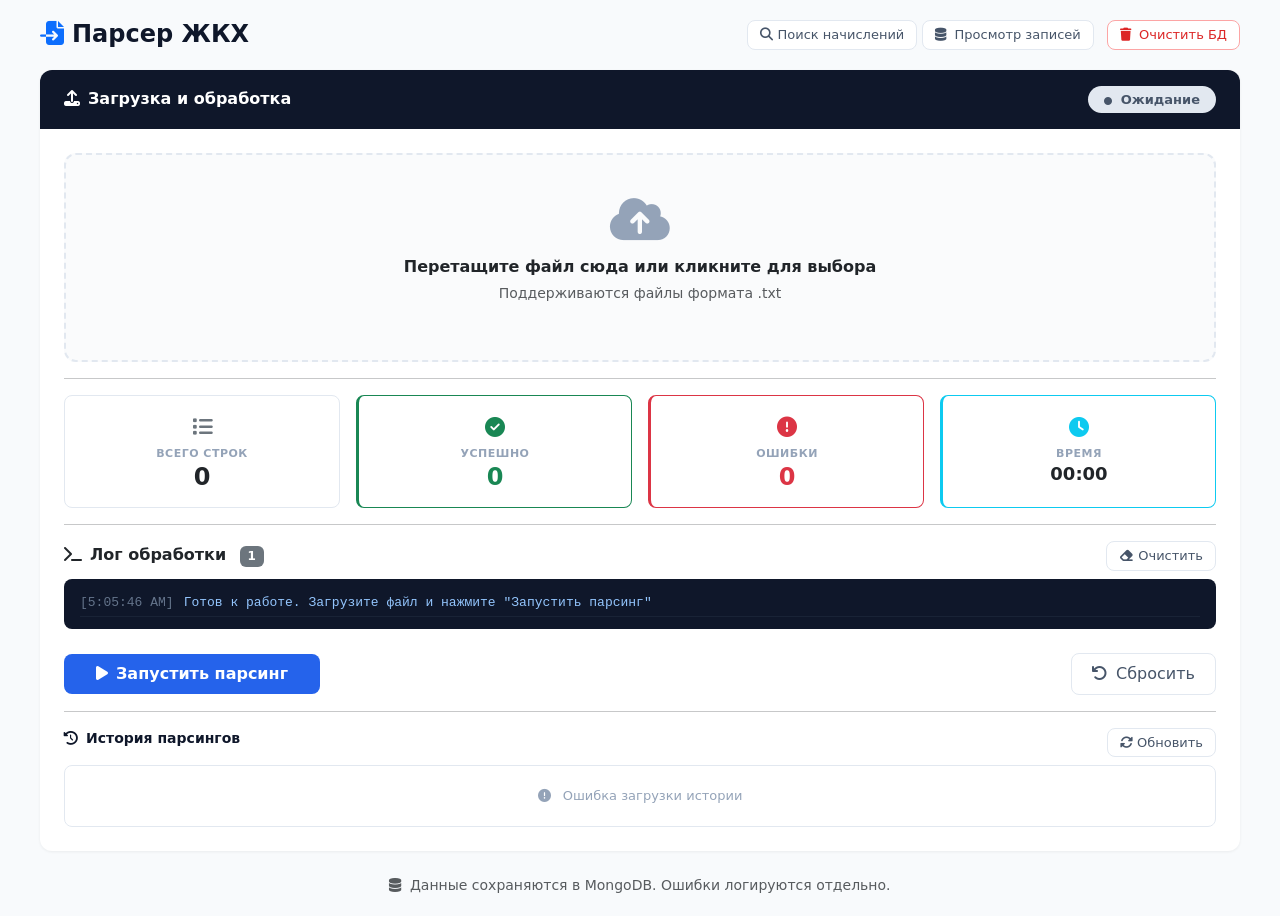
==== commit ed52e855: "Фикс кнопки" ====
--- a/php/src/index.html
+++ b/php/src/index.html
@@ -106,7 +106,7 @@
             <h1><i class="fas fa-file-import text-primary me-2"></i>Парсер ЖКХ</h1>
         </div>
         <div>
-            <a href="client_search.php" class="btn btn-outline-primary ms-2">
+            <a href="client_search.php" class="btn btn-outline-secondary btn-sm">
                 <i class="fas fa-search"></i> Поиск начислений
             </a>
             <a href="list.php" class="btn btn-outline-secondary btn-sm">
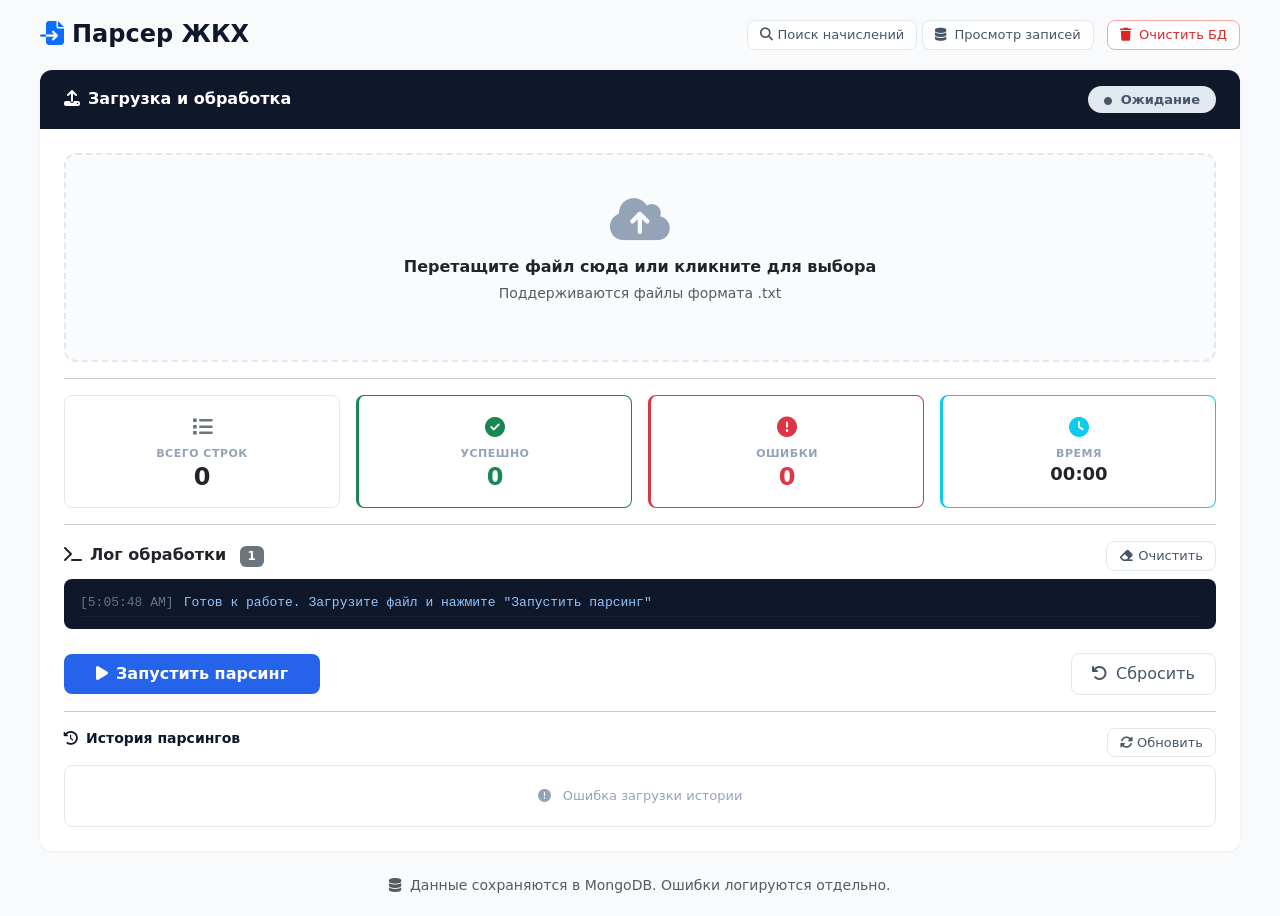
==== commit f381bb32: "Фикс кнопки скачивания ошибок" ====
--- a/php/src/index.html
+++ b/php/src/index.html
@@ -575,11 +575,15 @@
             hideLockNotice();
             isCompleted = true;
             isProcessing = false;
-            enableDownloadButton();
+            // ✅ Активируем кнопку скачивания если есть ошибки
+            if (data.errors > 0 && data.error_groups && data.error_groups.length > 0) {
+                enableDownloadButton();
+            } else {
+                disableDownloadButton('Ошибок нет');
+            }
             if (data.error_groups && data.error_groups.length > 0) {
                 showErrorGroups(data.error_groups);
             }
-            // ✅ Вызываем обновление истории после завершения
             loadHistory();
 
         } else if (data.status === 'error') {
@@ -592,11 +596,15 @@
             hideLockNotice();
             isCompleted = true;
             isProcessing = false;
-            enableDownloadButton();
+            // ✅ Активируем кнопку скачивания если есть ошибки
+            if (data.errors > 0 && data.error_groups && data.error_groups.length > 0) {
+                enableDownloadButton();
+            } else {
+                disableDownloadButton('Ошибок нет');
+            }
             if (data.error_groups && data.error_groups.length > 0) {
                 showErrorGroups(data.error_groups);
             }
-            // ✅ Вызываем обновление истории после завершения
             loadHistory();
 
         } else if (data.status === 'processing') {
@@ -608,9 +616,8 @@
             isCompleted = false;
             isProcessing = true;
             setButtonProcessing();
-            disableDownloadButton();
+            disableDownloadButton('Идет обработка...');
             
-            // Сохраняем состояние только во время обработки
             saveState({
                 isProcessing: true,
                 jobId: currentJobId,
@@ -720,7 +727,7 @@
 
         isLocked = true;
         dropZone.classList.add('disabled');
-        disableDownloadButton();
+        disableDownloadButton('Загрузка...');
 
         startBtn.innerHTML = '<i class="fas fa-spinner fa-spin me-2"></i>Загрузка...';
         startBtn.disabled = true;
@@ -797,7 +804,7 @@
         progressArea.style.display = 'block';
         startTime = Date.now();
         setButtonProcessing();
-        disableDownloadButton();
+        disableDownloadButton('Идет обработка...');
 
         progressIcon.className = 'fas fa-spinner fa-spin me-2';
         progressText.textContent = 'Обработка...';
@@ -813,7 +820,6 @@
             elapsedTime.textContent = formatTime(elapsed);
         }, 1000);
 
-        // ✅ Передаем имя файла в запрос
         fetch('api/parse.php', {
             method: 'POST',
             headers: { 'Content-Type': 'application/json' },
@@ -871,7 +877,14 @@
                     isProcessing = false;
                     isLocked = false;
                     dropZone.classList.remove('disabled');
-                    enableDownloadButton();
+                    
+                    // ✅ Активируем кнопку скачивания если есть ошибки
+                    if (data.errors > 0 && data.error_groups && data.error_groups.length > 0) {
+                        enableDownloadButton();
+                    } else {
+                        disableDownloadButton('Ошибок нет');
+                    }
+                    
                     releaseGlobalLock()
                         .then(function(lockData) {
                             if (lockData.success) {
@@ -886,7 +899,6 @@
                     } else {
                         addLog('Обработка завершена с ошибками', 'error');
                     }
-                    // ✅ Обновляем историю после завершения
                     loadHistory();
                     currentJobId = null;
                 }
@@ -970,17 +982,35 @@
     });
 
     // ============================================================
-    // 16. СКАЧИВАНИЕ ОШИБОК
-    // ============================================================
-    downloadErrorsBtn.addEventListener('click', function() {
-        if (this.disabled) return;
-        if (currentJobId) {
-            window.location.href = 'api/download-errors.php?job_id=' + currentJobId;
-        } else {
-            addLog('Нет данных об ошибках для скачивания', 'error');
-        }
-        this.disabled = true;
-        this.innerHTML = '<i class="fas fa-check me-2"></i>Скачано';
+    // 16. СКАЧИВАНИЕ ОШИБОК - ИСПРАВЛЕНО
+    // ============================================================
+    downloadErrorsBtn.addEventListener('click', function(e) {
+        e.preventDefault();
+        
+        // Проверяем, не disabled ли кнопка
+        if (this.disabled) {
+            return;
+        }
+        
+        // Проверяем наличие job_id
+        if (!currentJobId) {
+            addLog('Нет активной задачи для скачивания ошибок', 'error');
+            return;
+        }
+        
+        addLog('Скачивание файла с ошибками для задачи: ' + currentJobId, 'info');
+        
+        // Создаем ссылку для скачивания
+        var downloadUrl = 'api/download-errors.php?job_id=' + currentJobId;
+        
+        // Открываем в новом окне или используем скрытый iframe
+        window.open(downloadUrl, '_blank');
+        
+        // Или можно использовать обычный переход
+        // window.location.href = downloadUrl;
+        
+        // Показываем сообщение
+        addLog('Файл с ошибками отправлен на скачивание', 'success');
     });
 
     // ============================================================
@@ -1004,7 +1034,7 @@
     };
 
     // ============================================================
-    // 18. ВОССТАНОВЛЕНИЕ СОСТОЯНИЯ ПРИ ЗАГРУЗКЕ (только для активного парсинга)
+    // 18. ВОССТАНОВЛЕНИЕ СОСТОЯНИЯ ПРИ ЗАГРУЗКЕ
     // ============================================================
     function restoreState() {
         var savedState = loadState();
@@ -1013,14 +1043,12 @@
             return;
         }
 
-        // Восстанавливаем только если парсинг активен
         if (savedState.isProcessing && savedState.jobId) {
             currentJobId = savedState.jobId;
             logCursor = savedState.logCursor || 0;
             startTime = savedState.startTime || Date.now();
             isProcessing = true;
 
-            // Восстанавливаем прогресс
             if (savedState.progress !== undefined && savedState.progress > 0) {
                 progressArea.style.display = 'block';
                 progressBar.style.width = savedState.progress + '%';
@@ -1036,7 +1064,7 @@
 
             setStatus('processing', 'Обработка...');
             setButtonProcessing();
-            disableDownloadButton();
+            disableDownloadButton('Идет обработка...');
 
             if (!statusInterval) {
                 statusInterval = setInterval(fetchStatus, 2000);
@@ -1050,7 +1078,6 @@
 
             addLog('Восстановлена обработка задачи: ' + currentJobId, 'info');
         } else {
-            // Если состояние завершено или нет активного парсинга - очищаем
             clearState();
             setButtonIdle();
         }
@@ -1065,9 +1092,7 @@
     setButtonIdle();
     addLog('Готов к работе. Загрузите файл и нажмите "Запустить парсинг"', 'info');
     
-    // ✅ Загружаем историю при загрузке страницы
     loadHistory();
-
     restoreState();
 
     checkGlobalLock().then(function(isLocked) {
@@ -1083,4 +1108,4 @@
 </script>
 
 </body>
-</html>
+</html>
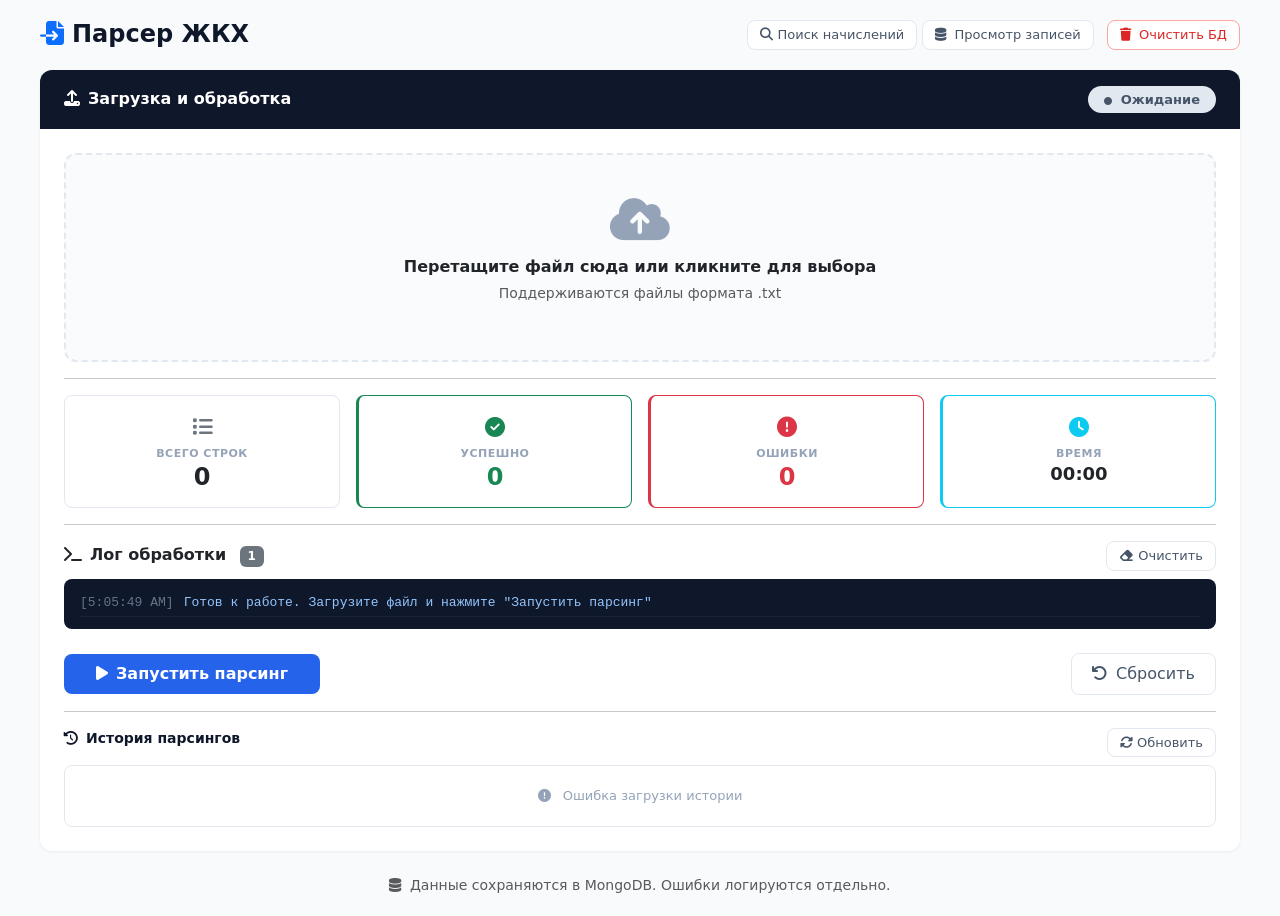
==== commit 60104114: "Фикс скачивания файла ошибок" ====
--- a/php/src/index.html
+++ b/php/src/index.html
@@ -575,15 +575,11 @@
             hideLockNotice();
             isCompleted = true;
             isProcessing = false;
-            // ✅ Активируем кнопку скачивания если есть ошибки
-            if (data.errors > 0 && data.error_groups && data.error_groups.length > 0) {
-                enableDownloadButton();
-            } else {
-                disableDownloadButton('Ошибок нет');
-            }
+            enableDownloadButton();
             if (data.error_groups && data.error_groups.length > 0) {
                 showErrorGroups(data.error_groups);
             }
+            // ✅ Вызываем обновление истории после завершения
             loadHistory();
 
         } else if (data.status === 'error') {
@@ -596,15 +592,11 @@
             hideLockNotice();
             isCompleted = true;
             isProcessing = false;
-            // ✅ Активируем кнопку скачивания если есть ошибки
-            if (data.errors > 0 && data.error_groups && data.error_groups.length > 0) {
-                enableDownloadButton();
-            } else {
-                disableDownloadButton('Ошибок нет');
-            }
+            enableDownloadButton();
             if (data.error_groups && data.error_groups.length > 0) {
                 showErrorGroups(data.error_groups);
             }
+            // ✅ Вызываем обновление истории после завершения
             loadHistory();
 
         } else if (data.status === 'processing') {
@@ -616,8 +608,9 @@
             isCompleted = false;
             isProcessing = true;
             setButtonProcessing();
-            disableDownloadButton('Идет обработка...');
+            disableDownloadButton();
             
+            // Сохраняем состояние только во время обработки
             saveState({
                 isProcessing: true,
                 jobId: currentJobId,
@@ -727,7 +720,7 @@
 
         isLocked = true;
         dropZone.classList.add('disabled');
-        disableDownloadButton('Загрузка...');
+        disableDownloadButton();
 
         startBtn.innerHTML = '<i class="fas fa-spinner fa-spin me-2"></i>Загрузка...';
         startBtn.disabled = true;
@@ -804,7 +797,7 @@
         progressArea.style.display = 'block';
         startTime = Date.now();
         setButtonProcessing();
-        disableDownloadButton('Идет обработка...');
+        disableDownloadButton();
 
         progressIcon.className = 'fas fa-spinner fa-spin me-2';
         progressText.textContent = 'Обработка...';
@@ -820,6 +813,7 @@
             elapsedTime.textContent = formatTime(elapsed);
         }, 1000);
 
+        // ✅ Передаем имя файла в запрос
         fetch('api/parse.php', {
             method: 'POST',
             headers: { 'Content-Type': 'application/json' },
@@ -900,7 +894,8 @@
                         addLog('Обработка завершена с ошибками', 'error');
                     }
                     loadHistory();
-                    currentJobId = null;
+                    // ⚠️ НЕ ОБНУЛЯЕМ currentJobId, чтобы кнопка скачивания могла его использовать
+                    // currentJobId = null; // <-- УБИРАЕМ ЭТУ СТРОКУ
                 }
             })
             .catch(function(err) {});
@@ -931,6 +926,7 @@
         isCompleted = false;
         isLocked = false;
         logCursor = 0;
+        // ✅ ОБНУЛЯЕМ currentJobId ТОЛЬКО при сбросе
         currentJobId = null;
 
         totalLines.textContent = '0';
@@ -982,7 +978,7 @@
     });
 
     // ============================================================
-    // 16. СКАЧИВАНИЕ ОШИБОК - ИСПРАВЛЕНО
+    // 16. СКАЧИВАНИЕ ОШИБОК
     // ============================================================
     downloadErrorsBtn.addEventListener('click', function(e) {
         e.preventDefault();
@@ -1003,38 +999,14 @@
         // Создаем ссылку для скачивания
         var downloadUrl = 'api/download-errors.php?job_id=' + currentJobId;
         
-        // Открываем в новом окне или используем скрытый iframe
+        // Открываем в новой вкладке
         window.open(downloadUrl, '_blank');
         
-        // Или можно использовать обычный переход
-        // window.location.href = downloadUrl;
-        
-        // Показываем сообщение
         addLog('Файл с ошибками отправлен на скачивание', 'success');
     });
 
     // ============================================================
-    // 17. ОЧИСТКА БАЗЫ
-    // ============================================================
-    window.clearDatabase = function() {
-        if (!confirm('Точно удалить ВСЕ записи из базы?')) return;
-        fetch('api/clear.php', { method: 'POST' })
-            .then(function(res) { return res.json(); })
-            .then(function(data) {
-                if (data.success) {
-                    alert('Удалено записей: ' + data.deleted_count);
-                    location.reload();
-                } else {
-                    alert('Ошибка: ' + data.message);
-                }
-            })
-            .catch(function(err) {
-                alert('Ошибка соединения: ' + err.message);
-            });
-    };
-
-    // ============================================================
-    // 18. ВОССТАНОВЛЕНИЕ СОСТОЯНИЯ ПРИ ЗАГРУЗКЕ
+    // 18. ВОССТАНОВЛЕНИЕ СОСТОЯНИЯ ПРИ ЗАГРУЗКЕ (только для активного парсинга)
     // ============================================================
     function restoreState() {
         var savedState = loadState();
@@ -1043,12 +1015,14 @@
             return;
         }
 
+        // Восстанавливаем только если парсинг активен
         if (savedState.isProcessing && savedState.jobId) {
             currentJobId = savedState.jobId;
             logCursor = savedState.logCursor || 0;
             startTime = savedState.startTime || Date.now();
             isProcessing = true;
 
+            // Восстанавливаем прогресс
             if (savedState.progress !== undefined && savedState.progress > 0) {
                 progressArea.style.display = 'block';
                 progressBar.style.width = savedState.progress + '%';
@@ -1064,7 +1038,7 @@
 
             setStatus('processing', 'Обработка...');
             setButtonProcessing();
-            disableDownloadButton('Идет обработка...');
+            disableDownloadButton();
 
             if (!statusInterval) {
                 statusInterval = setInterval(fetchStatus, 2000);
@@ -1078,6 +1052,7 @@
 
             addLog('Восстановлена обработка задачи: ' + currentJobId, 'info');
         } else {
+            // Если состояние завершено или нет активного парсинга - очищаем
             clearState();
             setButtonIdle();
         }
@@ -1092,7 +1067,9 @@
     setButtonIdle();
     addLog('Готов к работе. Загрузите файл и нажмите "Запустить парсинг"', 'info');
     
+    // ✅ Загружаем историю при загрузке страницы
     loadHistory();
+
     restoreState();
 
     checkGlobalLock().then(function(isLocked) {
@@ -1108,4 +1085,4 @@
 </script>
 
 </body>
-</html>+</html>
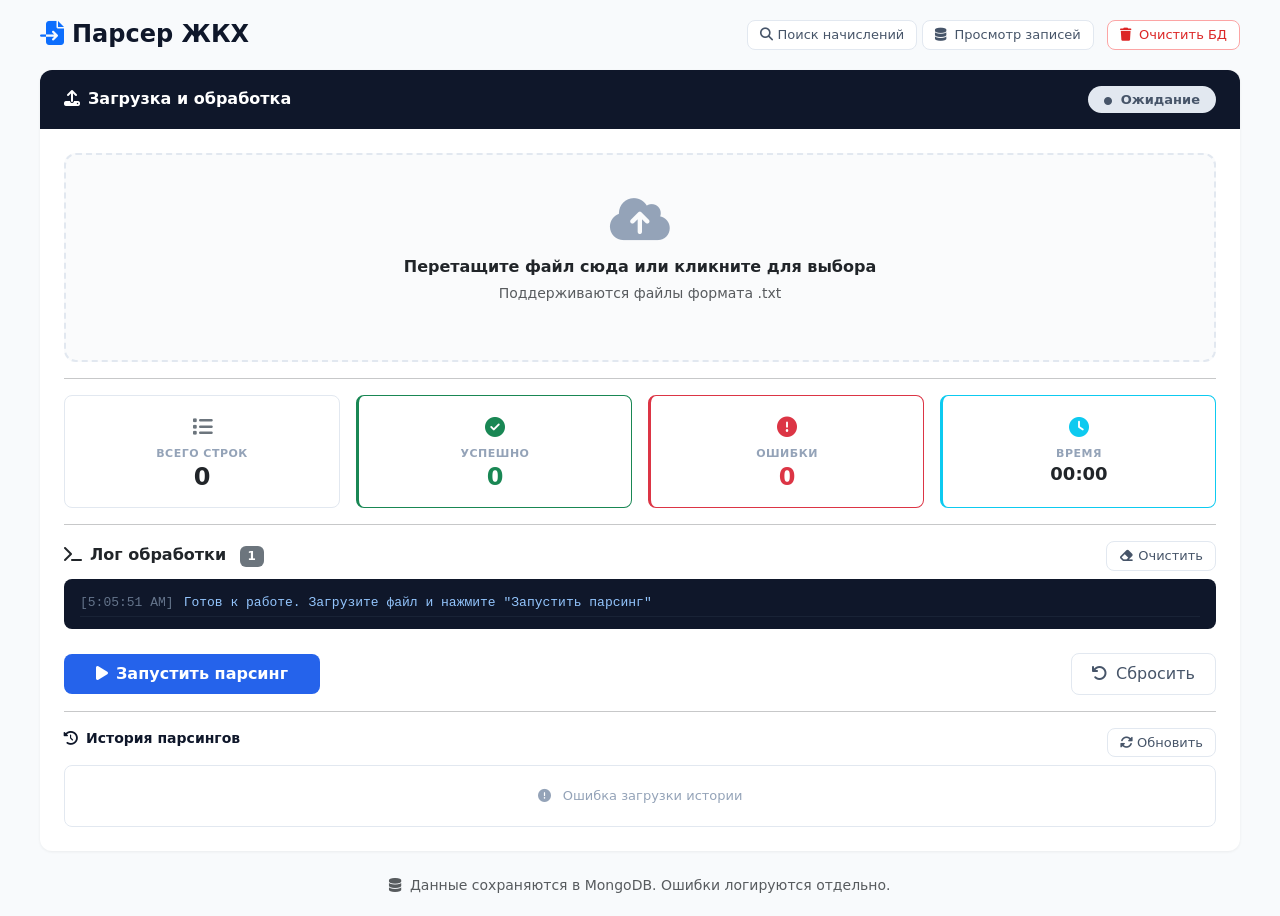
==== commit 4134c0e3: "Фикс скачивания файла с ошибками" ====
--- a/php/src/index.html
+++ b/php/src/index.html
@@ -279,7 +279,7 @@
 document.addEventListener('DOMContentLoaded', function() {
 
     // ============================================================
-    // 1. СОСТОЯНИЕ (localStorage) - ТОЛЬКО ДЛЯ АКТИВНОГО ПАРСИНГА
+    // 1. СОСТОЯНИЕ (localStorage)
     // ============================================================
     const STATE_KEY = 'parser_state';
 
@@ -575,11 +575,32 @@
             hideLockNotice();
             isCompleted = true;
             isProcessing = false;
-            enableDownloadButton();
+            
+            // ✅ Активируем кнопку скачивания если есть ошибки
+            if (data.errors > 0 && data.error_groups && data.error_groups.length > 0) {
+                enableDownloadButton();
+            } else {
+                disableDownloadButton('Ошибок нет');
+            }
+            
             if (data.error_groups && data.error_groups.length > 0) {
                 showErrorGroups(data.error_groups);
             }
-            // ✅ Вызываем обновление истории после завершения
+            
+            // ✅ Сохраняем завершенное состояние с jobId
+            saveState({
+                completed: true,
+                jobId: currentJobId,
+                stats: {
+                    total: data.total || 0,
+                    success: data.success || 0,
+                    errors: data.errors || 0
+                },
+                error_groups: data.error_groups || [],
+                has_errors: data.errors > 0 && data.error_groups && data.error_groups.length > 0,
+                timestamp: Date.now()
+            });
+            
             loadHistory();
 
         } else if (data.status === 'error') {
@@ -592,11 +613,32 @@
             hideLockNotice();
             isCompleted = true;
             isProcessing = false;
-            enableDownloadButton();
+            
+            // ✅ Активируем кнопку скачивания если есть ошибки
+            if (data.errors > 0 && data.error_groups && data.error_groups.length > 0) {
+                enableDownloadButton();
+            } else {
+                disableDownloadButton('Ошибок нет');
+            }
+            
             if (data.error_groups && data.error_groups.length > 0) {
                 showErrorGroups(data.error_groups);
             }
-            // ✅ Вызываем обновление истории после завершения
+            
+            // ✅ Сохраняем завершенное состояние с jobId
+            saveState({
+                completed: true,
+                jobId: currentJobId,
+                stats: {
+                    total: data.total || 0,
+                    success: data.success || 0,
+                    errors: data.errors || 0
+                },
+                error_groups: data.error_groups || [],
+                has_errors: data.errors > 0 && data.error_groups && data.error_groups.length > 0,
+                timestamp: Date.now()
+            });
+            
             loadHistory();
 
         } else if (data.status === 'processing') {
@@ -608,9 +650,8 @@
             isCompleted = false;
             isProcessing = true;
             setButtonProcessing();
-            disableDownloadButton();
+            disableDownloadButton('Идет обработка...');
             
-            // Сохраняем состояние только во время обработки
             saveState({
                 isProcessing: true,
                 jobId: currentJobId,
@@ -720,7 +761,7 @@
 
         isLocked = true;
         dropZone.classList.add('disabled');
-        disableDownloadButton();
+        disableDownloadButton('Загрузка...');
 
         startBtn.innerHTML = '<i class="fas fa-spinner fa-spin me-2"></i>Загрузка...';
         startBtn.disabled = true;
@@ -797,7 +838,7 @@
         progressArea.style.display = 'block';
         startTime = Date.now();
         setButtonProcessing();
-        disableDownloadButton();
+        disableDownloadButton('Идет обработка...');
 
         progressIcon.className = 'fas fa-spinner fa-spin me-2';
         progressText.textContent = 'Обработка...';
@@ -813,7 +854,6 @@
             elapsedTime.textContent = formatTime(elapsed);
         }, 1000);
 
-        // ✅ Передаем имя файла в запрос
         fetch('api/parse.php', {
             method: 'POST',
             headers: { 'Content-Type': 'application/json' },
@@ -895,7 +935,6 @@
                     }
                     loadHistory();
                     // ⚠️ НЕ ОБНУЛЯЕМ currentJobId, чтобы кнопка скачивания могла его использовать
-                    // currentJobId = null; // <-- УБИРАЕМ ЭТУ СТРОКУ
                 }
             })
             .catch(function(err) {});
@@ -996,17 +1035,41 @@
         
         addLog('Скачивание файла с ошибками для задачи: ' + currentJobId, 'info');
         
-        // Создаем ссылку для скачивания
+        // Создаем скрытую ссылку и имитируем клик для скачивания
         var downloadUrl = 'api/download-errors.php?job_id=' + currentJobId;
-        
-        // Открываем в новой вкладке
-        window.open(downloadUrl, '_blank');
+        var link = document.createElement('a');
+        link.href = downloadUrl;
+        link.target = '_blank';
+        link.download = ''; // пустой download заставит браузер использовать имя из Content-Disposition
+        document.body.appendChild(link);
+        link.click();
+        document.body.removeChild(link);
         
         addLog('Файл с ошибками отправлен на скачивание', 'success');
     });
 
     // ============================================================
-    // 18. ВОССТАНОВЛЕНИЕ СОСТОЯНИЯ ПРИ ЗАГРУЗКЕ (только для активного парсинга)
+    // 17. ОЧИСТКА БАЗЫ
+    // ============================================================
+    window.clearDatabase = function() {
+        if (!confirm('Точно удалить ВСЕ записи из базы?')) return;
+        fetch('api/clear.php', { method: 'POST' })
+            .then(function(res) { return res.json(); })
+            .then(function(data) {
+                if (data.success) {
+                    alert('Удалено записей: ' + data.deleted_count);
+                    location.reload();
+                } else {
+                    alert('Ошибка: ' + data.message);
+                }
+            })
+            .catch(function(err) {
+                alert('Ошибка соединения: ' + err.message);
+            });
+    };
+
+    // ============================================================
+    // 18. ВОССТАНОВЛЕНИЕ СОСТОЯНИЯ ПРИ ЗАГРУЗКЕ
     // ============================================================
     function restoreState() {
         var savedState = loadState();
@@ -1015,14 +1078,39 @@
             return;
         }
 
-        // Восстанавливаем только если парсинг активен
+        // ✅ Восстанавливаем jobId для завершенных задач
+        if (savedState.completed && savedState.jobId) {
+            currentJobId = savedState.jobId;
+            
+            // Восстанавливаем статистику
+            if (savedState.stats) {
+                totalLines.textContent = savedState.stats.total || 0;
+                successCount.textContent = savedState.stats.success || 0;
+                errorCount.textContent = savedState.stats.errors || 0;
+            }
+            
+            // Восстанавливаем ошибки
+            if (savedState.has_errors && savedState.error_groups && savedState.error_groups.length > 0) {
+                showErrorGroups(savedState.error_groups);
+                enableDownloadButton();
+                setStatus('completed', 'Завершено');
+            } else if (savedState.completed) {
+                setStatus('completed', 'Завершено');
+                disableDownloadButton('Ошибок нет');
+            }
+            
+            setButtonDone();
+            addLog('Восстановлена завершенная задача. Job ID: ' + currentJobId, 'info');
+            return;
+        }
+
+        // Восстанавливаем активный парсинг
         if (savedState.isProcessing && savedState.jobId) {
             currentJobId = savedState.jobId;
             logCursor = savedState.logCursor || 0;
             startTime = savedState.startTime || Date.now();
             isProcessing = true;
 
-            // Восстанавливаем прогресс
             if (savedState.progress !== undefined && savedState.progress > 0) {
                 progressArea.style.display = 'block';
                 progressBar.style.width = savedState.progress + '%';
@@ -1038,7 +1126,7 @@
 
             setStatus('processing', 'Обработка...');
             setButtonProcessing();
-            disableDownloadButton();
+            disableDownloadButton('Идет обработка...');
 
             if (!statusInterval) {
                 statusInterval = setInterval(fetchStatus, 2000);
@@ -1052,7 +1140,6 @@
 
             addLog('Восстановлена обработка задачи: ' + currentJobId, 'info');
         } else {
-            // Если состояние завершено или нет активного парсинга - очищаем
             clearState();
             setButtonIdle();
         }
@@ -1067,9 +1154,7 @@
     setButtonIdle();
     addLog('Готов к работе. Загрузите файл и нажмите "Запустить парсинг"', 'info');
     
-    // ✅ Загружаем историю при загрузке страницы
     loadHistory();
-
     restoreState();
 
     checkGlobalLock().then(function(isLocked) {
@@ -1085,4 +1170,4 @@
 </script>
 
 </body>
-</html>
+</html>
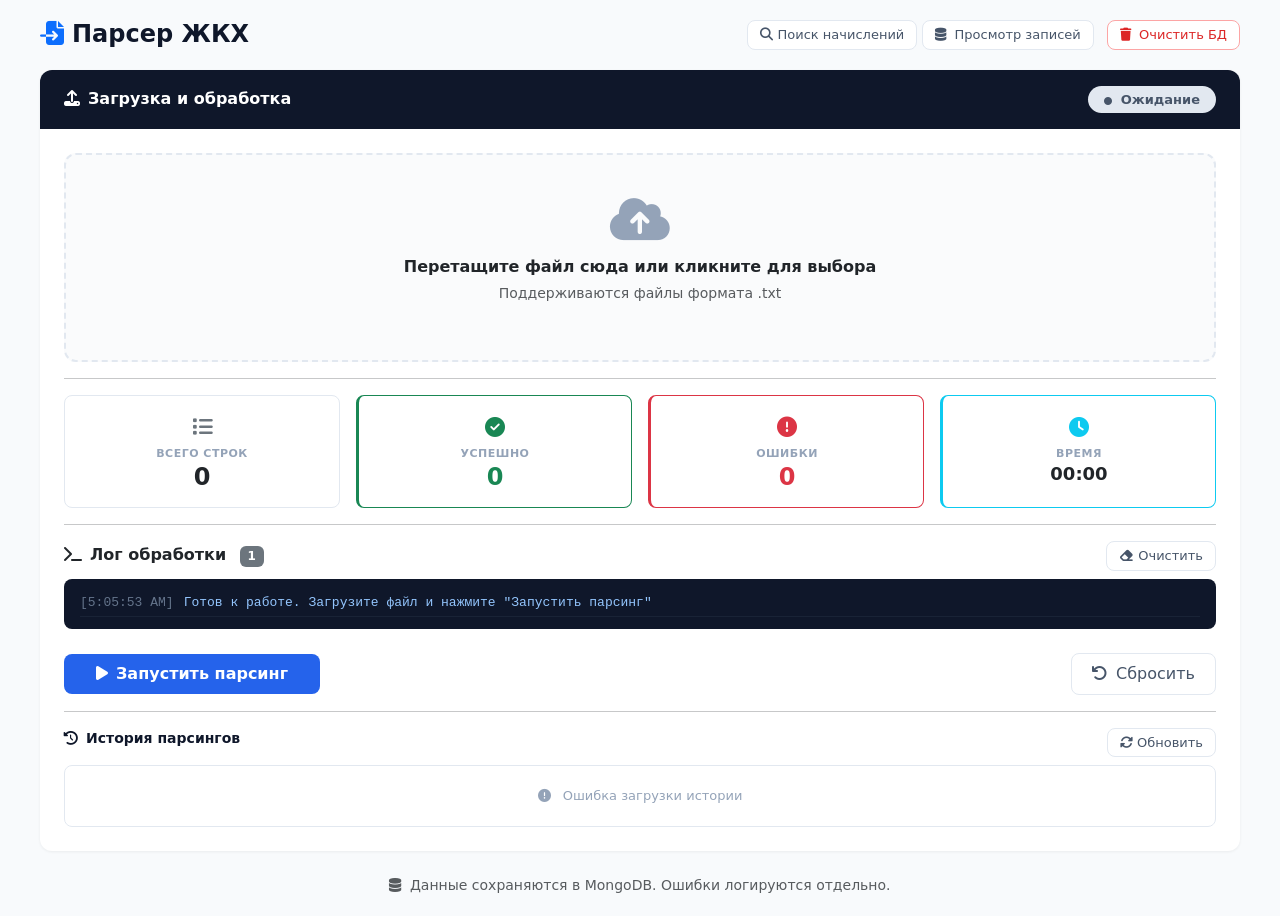
==== commit a6f98bf9: "Очистка мусора" ====
--- a/php/src/index.html
+++ b/php/src/index.html
@@ -65,9 +65,6 @@
         .btn-outline-danger:hover { background: #fef2f2; color: #b91c1c !important; border-color: #f87171; }
         .btn-outline-danger:disabled { opacity: 0.5; cursor: not-allowed; }
         .btn-sm { padding: 4px 12px; font-size: 13px; }
-        .lock-notice { display: none; background: #fef9c3; border: 1px solid #facc15; border-radius: 8px; padding: 12px 16px; margin-bottom: 16px; color: #854d0e; font-size: 14px; }
-        .lock-notice.active { display: block; }
-        .lock-notice .lock-icon { margin-right: 8px; }
         .history-section { margin-top: 16px; }
         .history-section .history-title { font-size: 14px; font-weight: 600; color: #0f172a; margin-bottom: 8px; }
         .history-table-wrap { max-height: 200px; overflow-y: auto; border: 1px solid #e2e8f0; border-radius: 8px; }
@@ -130,11 +127,6 @@
 
         <div class="card-body">
 
-            <div class="lock-notice" id="lockNotice">
-                <i class="fas fa-lock lock-icon"></i>
-                <span id="lockNoticeText">Система занята другим пользователем</span>
-            </div>
-
             <div id="dropZone" class="drop-zone">
                 <i class="fas fa-cloud-upload-alt"></i>
                 <p class="mb-1 fw-semibold" id="dropText">Перетащите файл сюда или кликните для выбора</p>
@@ -300,76 +292,7 @@
     }
 
     // ============================================================
-    // 2. ГЛОБАЛЬНАЯ БЛОКИРОВКА
-    // ============================================================
-    let sessionId = localStorage.getItem('parser_session_id');
-    if (!sessionId) {
-        sessionId = 'user_' + Date.now() + '_' + Math.random().toString(36).substr(2, 6);
-        localStorage.setItem('parser_session_id', sessionId);
-    }
-
-    const lockNotice = document.getElementById('lockNotice');
-    const lockNoticeText = document.getElementById('lockNoticeText');
-
-    function showLockNotice(message) {
-        lockNoticeText.textContent = message || 'Система занята другим пользователем';
-        lockNotice.classList.add('active');
-    }
-
-    function hideLockNotice() {
-        lockNotice.classList.remove('active');
-    }
-
-    function checkGlobalLock() {
-        return fetch('api/lock.php')
-            .then(function(res) { return res.json(); })
-            .then(function(data) {
-                if (data.locked) {
-                    const user = data.user || 'Неизвестный пользователь';
-                    const file = data.file_name || 'неизвестный файл';
-                    const isOwn = data.session_id === sessionId;
-                    if (!isOwn) {
-                        showLockNotice('Система занята пользователем: ' + user + ' (файл: ' + file + ')');
-                        dropZone.classList.add('disabled');
-                        startBtn.style.display = 'inline-block';
-                        startBtn.innerHTML = '<i class="fas fa-lock me-2"></i>Система занята';
-                        startBtn.className = 'btn btn-primary-gradient';
-                        startBtn.disabled = true;
-                        return true;
-                    } else {
-                        hideLockNotice();
-                        return false;
-                    }
-                }
-                hideLockNotice();
-                return false;
-            })
-            .catch(function() { hideLockNotice(); return false; });
-    }
-
-    function createGlobalLock(fileName, jobId) {
-        return fetch('api/lock.php', {
-            method: 'POST',
-            headers: { 'Content-Type': 'application/json' },
-            body: JSON.stringify({
-                user: 'Пользователь',
-                file_name: fileName,
-                job_id: jobId,
-                session_id: sessionId
-            })
-        }).then(function(res) { return res.json(); });
-    }
-
-    function releaseGlobalLock() {
-        return fetch('api/lock.php', {
-            method: 'DELETE',
-            headers: { 'Content-Type': 'application/json' },
-            body: JSON.stringify({ session_id: sessionId })
-        }).then(function(res) { return res.json(); });
-    }
-
-    // ============================================================
-    // 3. DOM ЭЛЕМЕНТЫ
+    // 2. DOM ЭЛЕМЕНТЫ
     // ============================================================
     const dropZone = document.getElementById('dropZone');
     const fileInput = document.getElementById('fileInput');
@@ -408,7 +331,7 @@
     const historyTableWrap = document.getElementById('historyTableWrap');
 
     // ============================================================
-    // 4. ПЕРЕМЕННЫЕ
+    // 3. ПЕРЕМЕННЫЕ
     // ============================================================
     let selectedFile = null;
     let statusInterval = null;
@@ -422,7 +345,7 @@
     let isLocked = false;
 
     // ============================================================
-    // 5. УПРАВЛЕНИЕ КНОПКАМИ
+    // 4. УПРАВЛЕНИЕ КНОПКАМИ
     // ============================================================
     function setButtonIdle() {
         startBtn.style.display = 'inline-block';
@@ -444,17 +367,8 @@
         dropZone.classList.remove('disabled');
     }
 
-    function setButtonLocked() {
-        startBtn.style.display = 'inline-block';
-        doneBtn.style.display = 'none';
-        startBtn.innerHTML = '<i class="fas fa-lock me-2"></i>Система занята';
-        startBtn.className = 'btn btn-primary-gradient';
-        startBtn.disabled = true;
-        dropZone.classList.add('disabled');
-    }
-
-    // ============================================================
-    // 6. ВСПОМОГАТЕЛЬНЫЕ ФУНКЦИИ
+    // ============================================================
+    // 5. ВСПОМОГАТЕЛЬНЫЕ ФУНКЦИИ
     // ============================================================
     function formatFileSize(bytes) {
         if (bytes < 1024) return bytes + ' B';
@@ -528,7 +442,7 @@
     }
 
     // ============================================================
-    // 7. ИСТОРИЯ
+    // 6. ИСТОРИЯ
     // ============================================================
     function loadHistory() {
         fetch('api/history.php')
@@ -553,7 +467,7 @@
     }
 
     // ============================================================
-    // 8. ОБНОВЛЕНИЕ СТАТИСТИКИ
+    // 7. ОБНОВЛЕНИЕ СТАТИСТИКИ
     // ============================================================
     function updateStats(data) {
         totalLines.textContent = data.total || 0;
@@ -572,11 +486,9 @@
             progressIcon.className = 'fas fa-check-circle me-2 text-success';
             progressText.textContent = 'Завершено';
             setButtonDone();
-            hideLockNotice();
             isCompleted = true;
             isProcessing = false;
             
-            // ✅ Активируем кнопку скачивания если есть ошибки
             if (data.errors > 0 && data.error_groups && data.error_groups.length > 0) {
                 enableDownloadButton();
             } else {
@@ -587,10 +499,11 @@
                 showErrorGroups(data.error_groups);
             }
             
-            // ✅ Сохраняем завершенное состояние с jobId
+            // ✅ Сохраняем ВСЁ состояние
             saveState({
-                completed: true,
+                status: 'completed',
                 jobId: currentJobId,
+                progress: 100,
                 stats: {
                     total: data.total || 0,
                     success: data.success || 0,
@@ -610,11 +523,9 @@
             progressIcon.className = 'fas fa-times-circle me-2 text-danger';
             progressText.textContent = 'Завершено с ошибками';
             setButtonDone();
-            hideLockNotice();
             isCompleted = true;
             isProcessing = false;
             
-            // ✅ Активируем кнопку скачивания если есть ошибки
             if (data.errors > 0 && data.error_groups && data.error_groups.length > 0) {
                 enableDownloadButton();
             } else {
@@ -625,10 +536,11 @@
                 showErrorGroups(data.error_groups);
             }
             
-            // ✅ Сохраняем завершенное состояние с jobId
+            // ✅ Сохраняем ВСЁ состояние
             saveState({
-                completed: true,
+                status: 'error',
                 jobId: currentJobId,
+                progress: 100,
                 stats: {
                     total: data.total || 0,
                     success: data.success || 0,
@@ -652,8 +564,9 @@
             setButtonProcessing();
             disableDownloadButton('Идет обработка...');
             
+            // ✅ Сохраняем состояние обработки
             saveState({
-                isProcessing: true,
+                status: 'processing',
                 jobId: currentJobId,
                 logCursor: logCursor,
                 startTime: startTime,
@@ -682,7 +595,7 @@
     }
 
     // ============================================================
-    // 9. ОБРАБОТКА ФАЙЛА
+    // 8. ОБРАБОТКА ФАЙЛА
     // ============================================================
     function handleFile(file) {
         if (!file) return;
@@ -711,7 +624,7 @@
     }
 
     // ============================================================
-    // 10. DRAG & DROP
+    // 9. DRAG & DROP
     // ============================================================
     dropZone.addEventListener('dragover', function(e) {
         e.preventDefault();
@@ -750,7 +663,7 @@
     removeFileBtn.addEventListener('click', removeFile);
 
     // ============================================================
-    // 11. ЗАПУСК ПАРСИНГА
+    // 10. ЗАПУСК ПАРСИНГА
     // ============================================================
     startBtn.addEventListener('click', function() {
         if (!selectedFile) {
@@ -866,13 +779,6 @@
         .then(function(data) {
             if (data.success) {
                 currentJobId = data.job_id;
-                createGlobalLock(selectedFile ? selectedFile.name : 'неизвестный файл', data.job_id)
-                    .then(function(lockData) {
-                        if (lockData.success) {
-                            addLog('Глобальная блокировка создана', 'info');
-                            hideLockNotice();
-                        }
-                    });
                 addLog('Парсинг запущен, Job ID: ' + data.job_id, 'success');
                 if (statusInterval) clearInterval(statusInterval);
                 statusInterval = setInterval(fetchStatus, 2000);
@@ -897,7 +803,7 @@
     }
 
     // ============================================================
-    // 12. ПОЛУЧЕНИЕ СТАТУСА
+    // 11. ПОЛУЧЕНИЕ СТАТУСА
     // ============================================================
     function fetchStatus() {
         if (!currentJobId) return;
@@ -912,20 +818,12 @@
                     isLocked = false;
                     dropZone.classList.remove('disabled');
                     
-                    // ✅ Активируем кнопку скачивания если есть ошибки
                     if (data.errors > 0 && data.error_groups && data.error_groups.length > 0) {
                         enableDownloadButton();
                     } else {
                         disableDownloadButton('Ошибок нет');
                     }
                     
-                    releaseGlobalLock()
-                        .then(function(lockData) {
-                            if (lockData.success) {
-                                addLog('Глобальная блокировка снята', 'info');
-                                hideLockNotice();
-                            }
-                        });
                     var elapsed = Math.floor((Date.now() - startTime) / 1000);
                     elapsedTime.textContent = formatTime(elapsed);
                     if (data.status === 'completed') {
@@ -934,14 +832,13 @@
                         addLog('Обработка завершена с ошибками', 'error');
                     }
                     loadHistory();
-                    // ⚠️ НЕ ОБНУЛЯЕМ currentJobId, чтобы кнопка скачивания могла его использовать
                 }
             })
             .catch(function(err) {});
     }
 
     // ============================================================
-    // 13. СБРОС
+    // 12. СБРОС
     // ============================================================
     function resetAll() {
         if (statusInterval) clearInterval(statusInterval);
@@ -951,21 +848,10 @@
         timerInterval = null;
         historyInterval = null;
 
-        if (currentJobId) {
-            releaseGlobalLock()
-                .then(function(lockData) {
-                    if (lockData.success) {
-                        addLog('Глобальная блокировка снята', 'info');
-                        hideLockNotice();
-                    }
-                });
-        }
-
         isProcessing = false;
         isCompleted = false;
         isLocked = false;
         logCursor = 0;
-        // ✅ ОБНУЛЯЕМ currentJobId ТОЛЬКО при сбросе
         currentJobId = null;
 
         totalLines.textContent = '0';
@@ -979,7 +865,6 @@
         errorDetails.style.display = 'none';
         setStatus('idle', 'Ожидание');
         dropZone.classList.remove('disabled');
-        hideLockNotice();
         disableDownloadButton('Ожидание завершения обработки');
         setButtonIdle();
         clearState();
@@ -996,7 +881,7 @@
     });
 
     // ============================================================
-    // 14. ОЧИСТКА ЛОГОВ
+    // 13. ОЧИСТКА ЛОГОВ
     // ============================================================
     clearLogsBtn.addEventListener('click', function() {
         clearLogs();
@@ -1004,7 +889,7 @@
     });
 
     // ============================================================
-    // 15. ОБНОВЛЕНИЕ ИСТОРИИ
+    // 14. ОБНОВЛЕНИЕ ИСТОРИИ
     // ============================================================
     refreshHistoryBtn.addEventListener('click', function() {
         this.innerHTML = '<i class="fas fa-spinner fa-spin me-1"></i>Загрузка...';
@@ -1017,17 +902,15 @@
     });
 
     // ============================================================
-    // 16. СКАЧИВАНИЕ ОШИБОК
+    // 15. СКАЧИВАНИЕ ОШИБОК
     // ============================================================
     downloadErrorsBtn.addEventListener('click', function(e) {
         e.preventDefault();
         
-        // Проверяем, не disabled ли кнопка
         if (this.disabled) {
             return;
         }
         
-        // Проверяем наличие job_id
         if (!currentJobId) {
             addLog('Нет активной задачи для скачивания ошибок', 'error');
             return;
@@ -1035,21 +918,15 @@
         
         addLog('Скачивание файла с ошибками для задачи: ' + currentJobId, 'info');
         
-        // Создаем скрытую ссылку и имитируем клик для скачивания
         var downloadUrl = 'api/download-errors.php?job_id=' + currentJobId;
-        var link = document.createElement('a');
-        link.href = downloadUrl;
-        link.target = '_blank';
-        link.download = ''; // пустой download заставит браузер использовать имя из Content-Disposition
-        document.body.appendChild(link);
-        link.click();
-        document.body.removeChild(link);
+        window.open(downloadUrl, '_blank');
+        // window.location.href = downloadUrl;
         
         addLog('Файл с ошибками отправлен на скачивание', 'success');
     });
 
     // ============================================================
-    // 17. ОЧИСТКА БАЗЫ
+    // 16. ОЧИСТКА БАЗЫ
     // ============================================================
     window.clearDatabase = function() {
         if (!confirm('Точно удалить ВСЕ записи из базы?')) return;
@@ -1069,7 +946,7 @@
     };
 
     // ============================================================
-    // 18. ВОССТАНОВЛЕНИЕ СОСТОЯНИЯ ПРИ ЗАГРУЗКЕ
+    // 17. ВОССТАНОВЛЕНИЕ СОСТОЯНИЯ ПРИ ЗАГРУЗКЕ
     // ============================================================
     function restoreState() {
         var savedState = loadState();
@@ -1078,8 +955,8 @@
             return;
         }
 
-        // ✅ Восстанавливаем jobId для завершенных задач
-        if (savedState.completed && savedState.jobId) {
+        // ✅ Восстанавливаем завершенную задачу (completed или error)
+        if ((savedState.status === 'completed' || savedState.status === 'error') && savedState.jobId) {
             currentJobId = savedState.jobId;
             
             // Восстанавливаем статистику
@@ -1089,14 +966,33 @@
                 errorCount.textContent = savedState.stats.errors || 0;
             }
             
+            // Восстанавливаем прогресс (100%)
+            progressArea.style.display = 'block';
+            progressBar.style.width = '100%';
+            progressBar.textContent = '100%';
+            progressPercent.textContent = '100%';
+            
             // Восстанавливаем ошибки
             if (savedState.has_errors && savedState.error_groups && savedState.error_groups.length > 0) {
                 showErrorGroups(savedState.error_groups);
                 enableDownloadButton();
+            } else {
+                disableDownloadButton('Ошибок нет');
+            }
+            
+            // Восстанавливаем статус
+            if (savedState.status === 'completed') {
                 setStatus('completed', 'Завершено');
-            } else if (savedState.completed) {
-                setStatus('completed', 'Завершено');
-                disableDownloadButton('Ошибок нет');
+                progressBar.classList.remove('progress-bar-animated');
+                progressBar.classList.add('bg-success');
+                progressIcon.className = 'fas fa-check-circle me-2 text-success';
+                progressText.textContent = 'Завершено';
+            } else {
+                setStatus('error', 'Ошибка');
+                progressBar.classList.remove('progress-bar-animated');
+                progressBar.classList.add('bg-danger');
+                progressIcon.className = 'fas fa-times-circle me-2 text-danger';
+                progressText.textContent = 'Завершено с ошибками';
             }
             
             setButtonDone();
@@ -1104,13 +1000,14 @@
             return;
         }
 
-        // Восстанавливаем активный парсинг
-        if (savedState.isProcessing && savedState.jobId) {
+        // ✅ Восстанавливаем активный парсинг
+        if (savedState.status === 'processing' && savedState.jobId) {
             currentJobId = savedState.jobId;
             logCursor = savedState.logCursor || 0;
             startTime = savedState.startTime || Date.now();
             isProcessing = true;
 
+            // Восстанавливаем прогресс
             if (savedState.progress !== undefined && savedState.progress > 0) {
                 progressArea.style.display = 'block';
                 progressBar.style.width = savedState.progress + '%';
@@ -1118,6 +1015,7 @@
                 progressPercent.textContent = savedState.progress + '%';
             }
 
+            // Восстанавливаем статистику
             if (savedState.stats) {
                 totalLines.textContent = savedState.stats.total || 0;
                 successCount.textContent = savedState.stats.success || 0;
@@ -1128,6 +1026,7 @@
             setButtonProcessing();
             disableDownloadButton('Идет обработка...');
 
+            // Запускаем интервалы
             if (!statusInterval) {
                 statusInterval = setInterval(fetchStatus, 2000);
             }
@@ -1140,13 +1039,14 @@
 
             addLog('Восстановлена обработка задачи: ' + currentJobId, 'info');
         } else {
+            // Если состояние устарело или нет активной задачи - очищаем
             clearState();
             setButtonIdle();
         }
     }
 
     // ============================================================
-    // 19. ИНИЦИАЛИЗАЦИЯ
+    // 18. ИНИЦИАЛИЗАЦИЯ
     // ============================================================
     clearLogs();
     setStatus('idle', 'Ожидание');
@@ -1157,13 +1057,6 @@
     loadHistory();
     restoreState();
 
-    checkGlobalLock().then(function(isLocked) {
-        if (isLocked) {
-            setButtonLocked();
-            dropZone.classList.add('disabled');
-        }
-    });
-
     historyInterval = setInterval(loadHistory, 30000);
 
 });
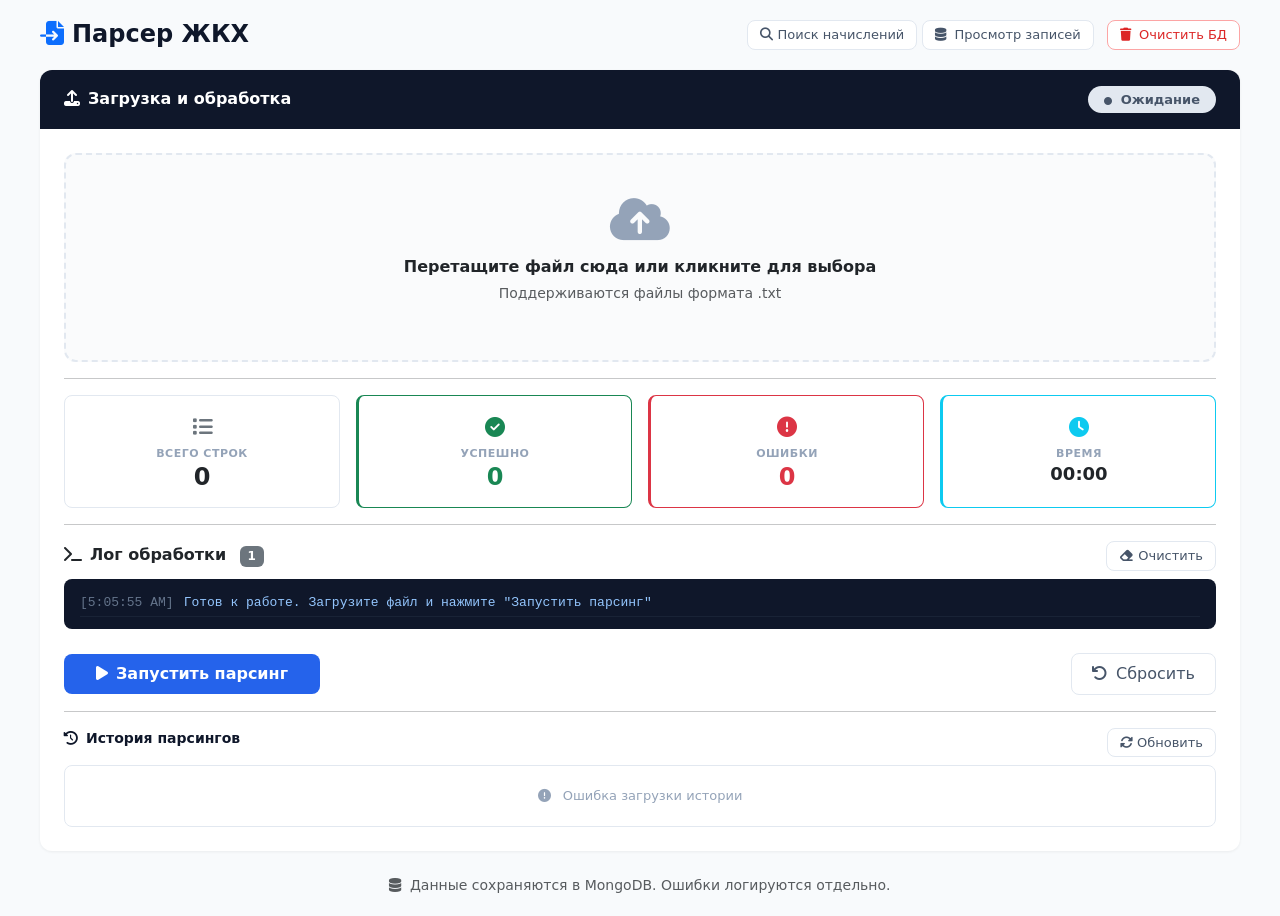
==== commit eaf0578c: "Фикс скачивания файла ошибок" ====
--- a/php/src/index.html
+++ b/php/src/index.html
@@ -902,7 +902,7 @@
     });
 
     // ============================================================
-    // 15. СКАЧИВАНИЕ ОШИБОК
+    // 15. СКАЧИВАНИЕ ОШИБОК (с проверкой существования файла)
     // ============================================================
     downloadErrorsBtn.addEventListener('click', function(e) {
         e.preventDefault();
@@ -916,13 +916,35 @@
             return;
         }
         
-        addLog('Скачивание файла с ошибками для задачи: ' + currentJobId, 'info');
+        // Отключаем кнопку на время проверки
+        this.disabled = true;
+        this.innerHTML = '<i class="fas fa-spinner fa-spin me-2"></i>Проверка...';
         
-        var downloadUrl = 'api/download-errors.php?job_id=' + currentJobId;
-        window.open(downloadUrl, '_blank');
-        // window.location.href = downloadUrl;
-        
-        addLog('Файл с ошибками отправлен на скачивание', 'success');
+        // Проверяем существование файла
+        var checkUrl = 'api/download-errors.php?job_id=' + currentJobId + '&check=1';
+        fetch(checkUrl)
+            .then(function(response) {
+                if (response.status === 404) {
+                    addLog('Файл с ошибками не найден на сервере', 'error');
+                    disableDownloadButton('Файл не найден');
+                    return;
+                }
+                if (!response.ok) {
+                    addLog('Ошибка при проверке файла: ' + response.status, 'error');
+                    enableDownloadButton();
+                    return;
+                }
+                // Файл существует - скачиваем
+                addLog('Файл найден, скачивание...', 'success');
+                var downloadUrl = 'api/download-errors.php?job_id=' + currentJobId;
+                window.open(downloadUrl, '_blank');
+                addLog('Файл с ошибками отправлен на скачивание', 'success');
+                enableDownloadButton();
+            })
+            .catch(function(err) {
+                addLog('Ошибка при проверке файла: ' + err.message, 'error');
+                enableDownloadButton();
+            });
     });
 
     // ============================================================
